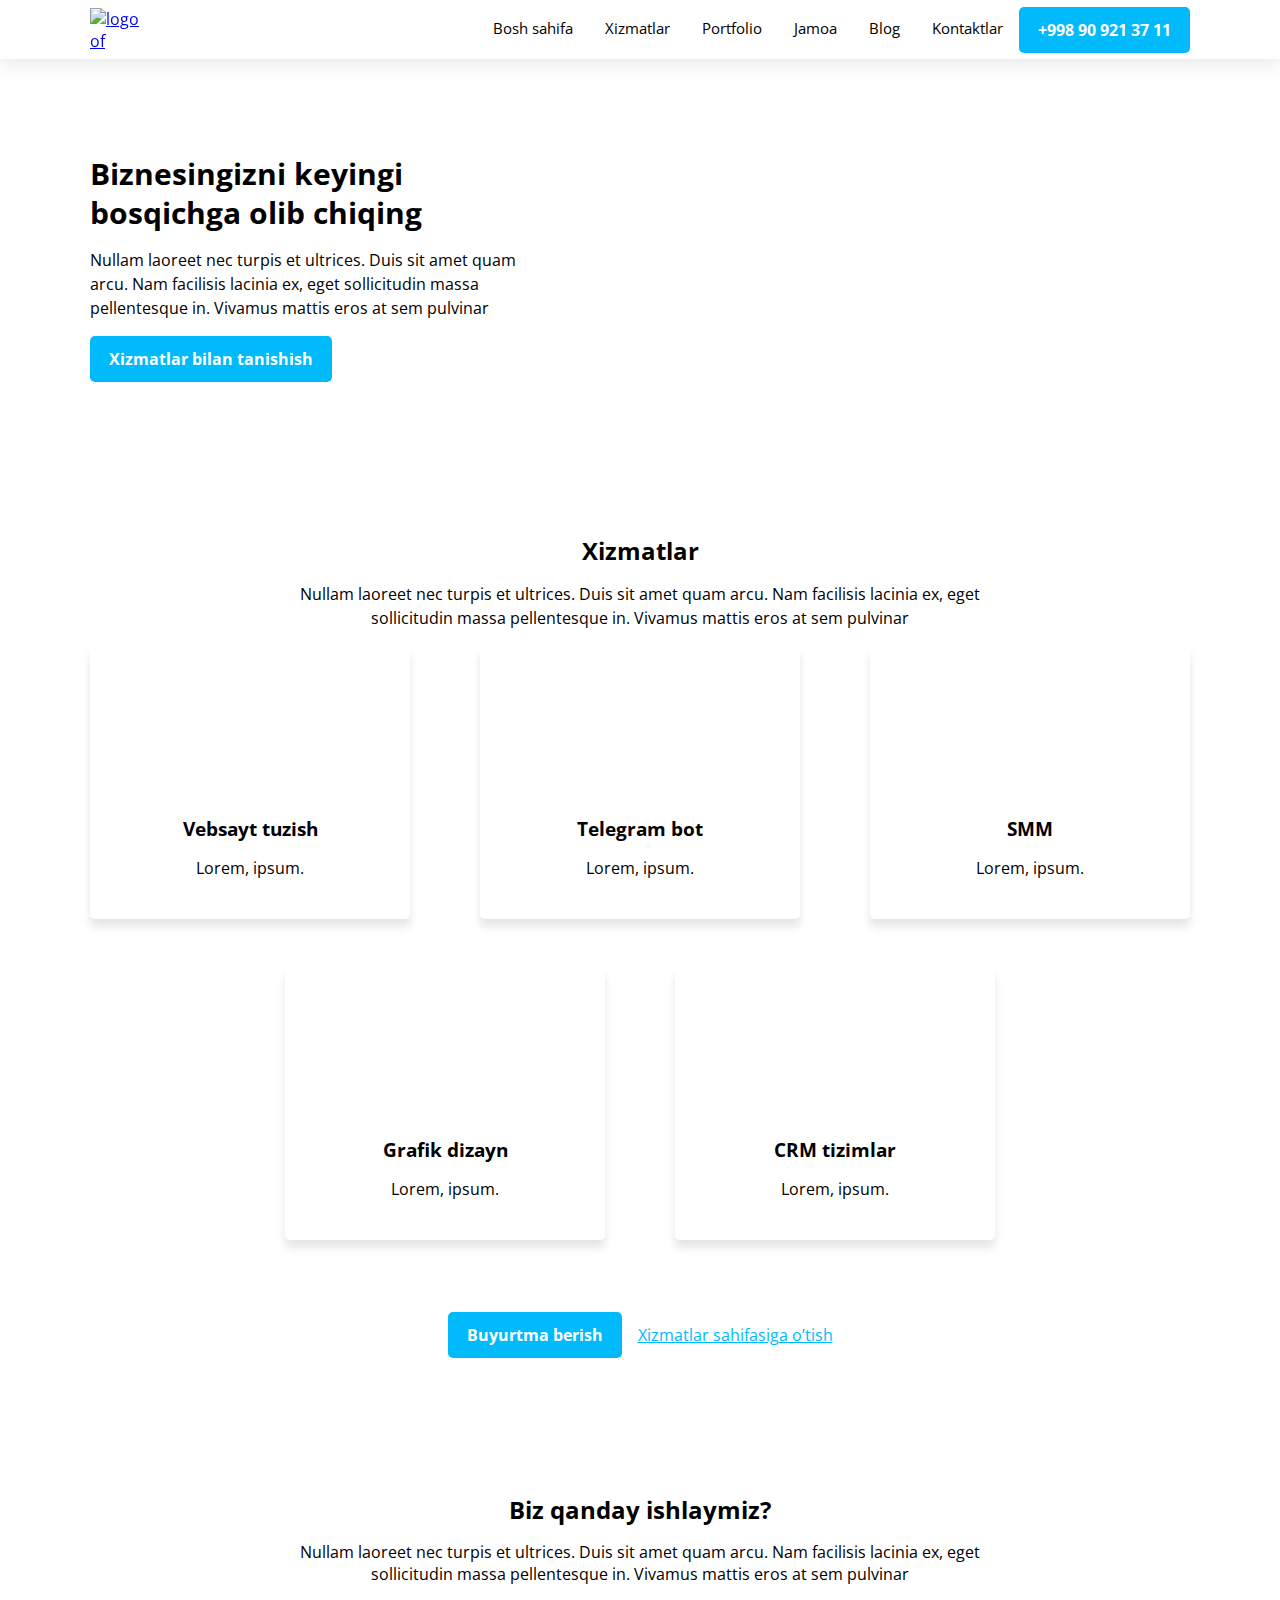
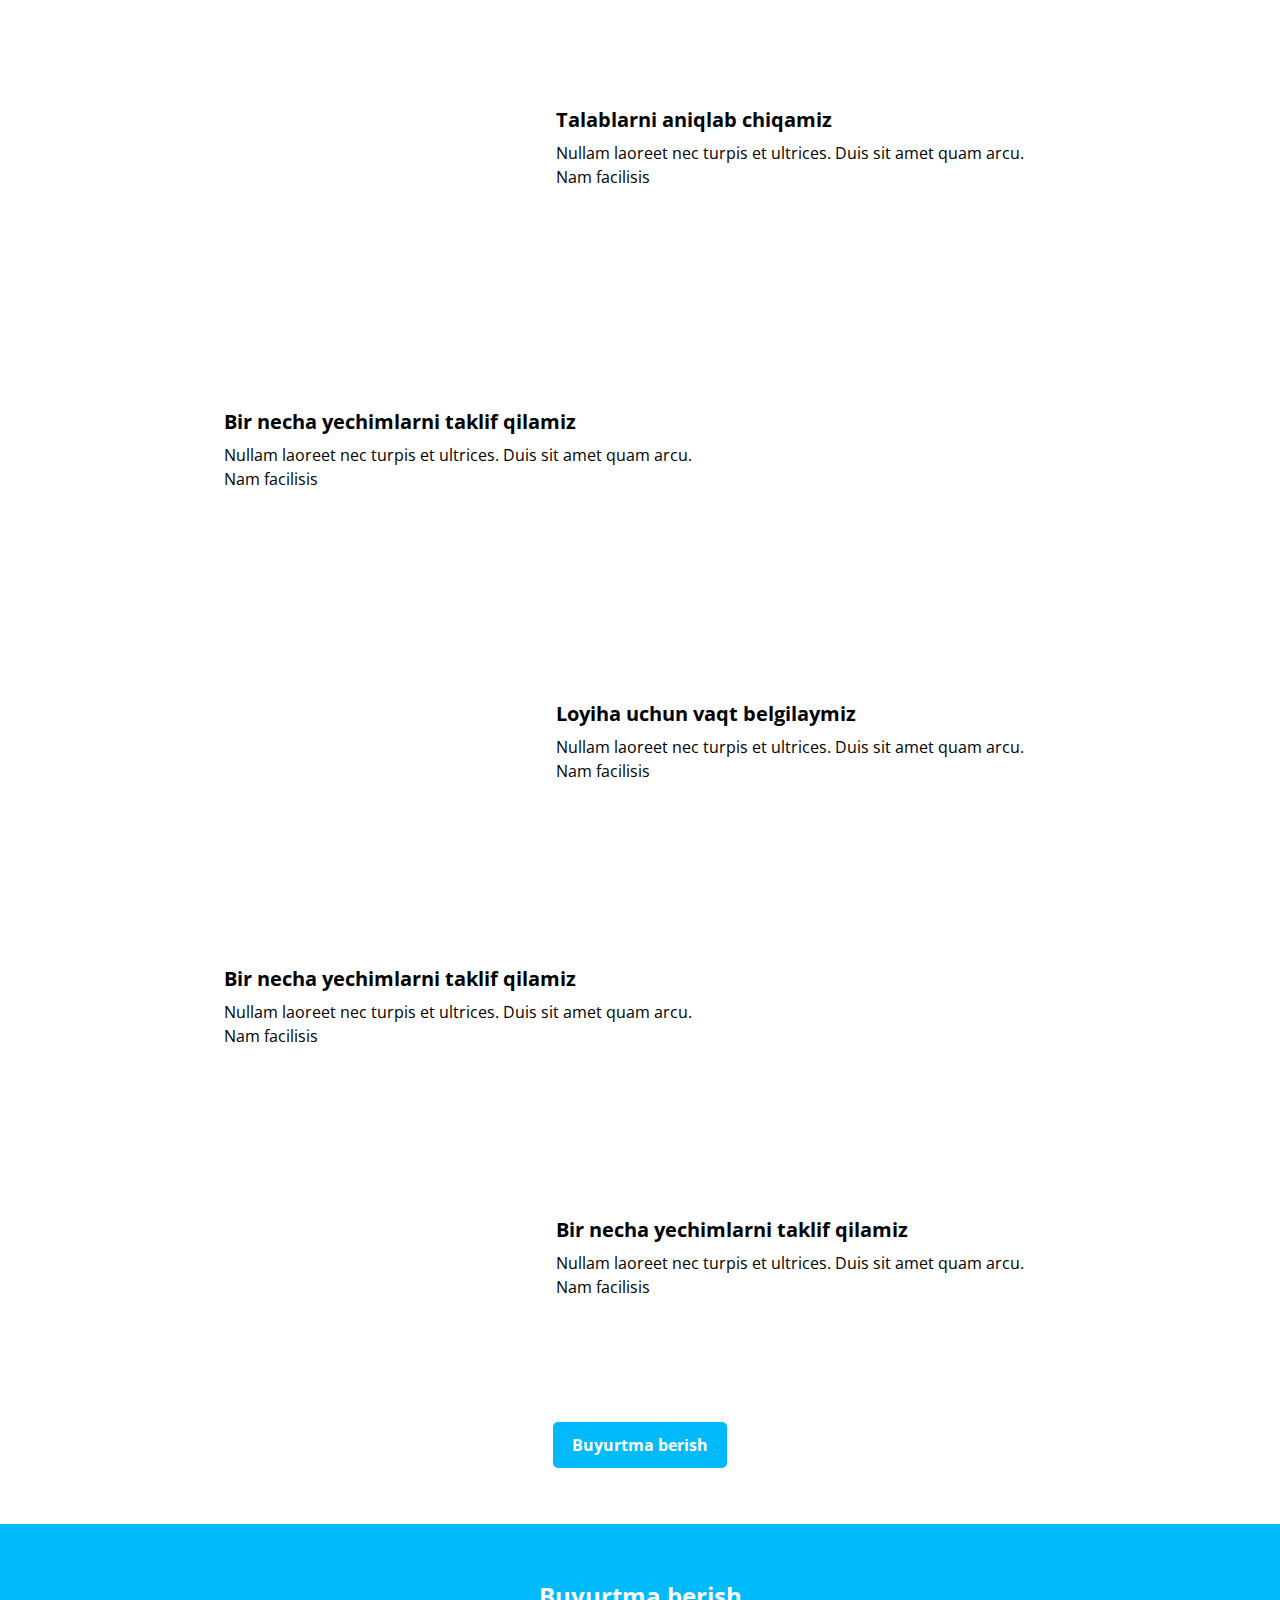
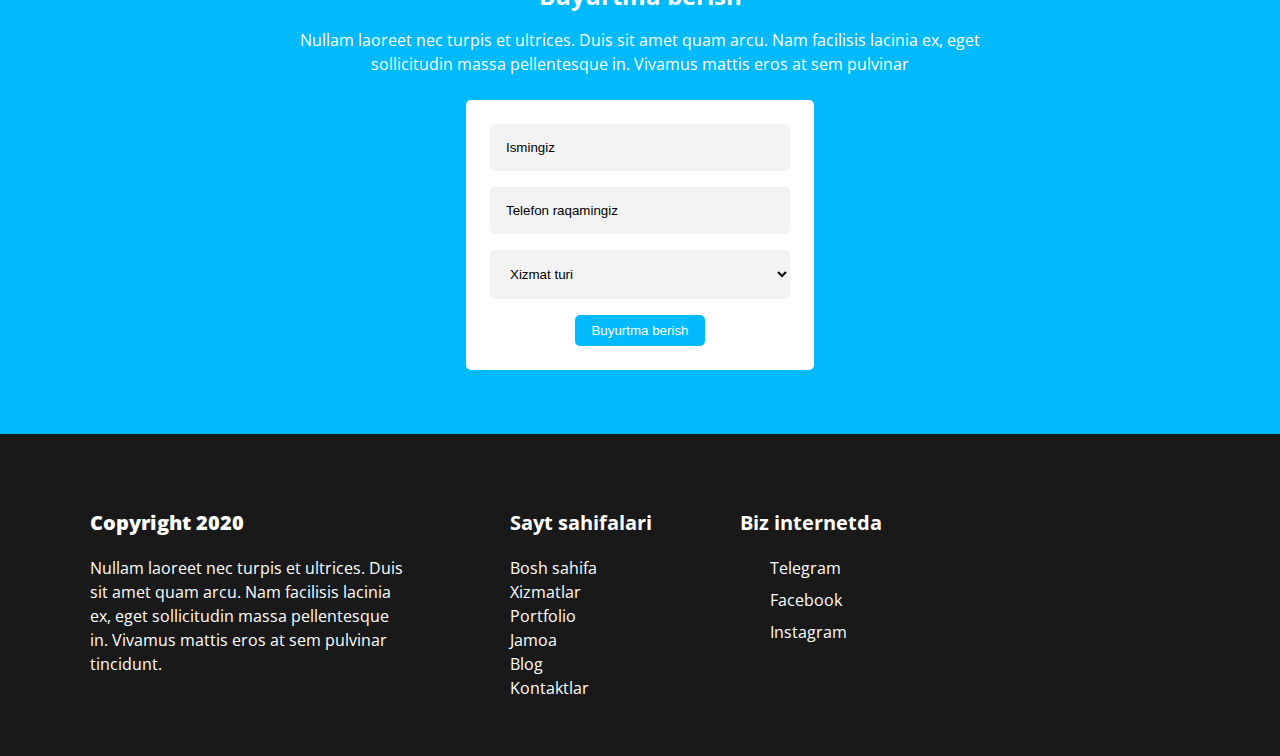
==== index.html @ 8b393f7b "footer done" ====
<!DOCTYPE html>
<html lang="uz">

<head>
  <meta charset="UTF-8">
  <meta http-equiv="X-UA-Compatible" content="IE=edge">
  <meta name="viewport" content="width=device-width, initial-scale=1.0">
  <title>Pixer</title>
  <link rel="preconnect" href="https://fonts.gstatic.com">
  <link href="https://fonts.googleapis.com/css2?family=Open+Sans:wght@400;700&display=swap" rel="stylesheet">
  <link rel="stylesheet" href="css/normalize.min.css">
  <link rel="stylesheet" href="css/styles.css">
</head>

<body>
  <!-- SITE-HEADER -->
  <header id="home-section" class="site-header">
    <div class="container site-header-container">
      <a class="logo" href="index.html">
        <img class="logo-img" src="img/pixer-logo.svg" alt="logo of" width="58" height="20">
      </a>

      <nav class="sitenav">
        <ul class="sitenav-list">
          <li class="sitenav-item">
            <a class="sitenav-link" href="index.html">Bosh sahifa</a>
          </li>

          <li class="sitenav-item">
            <a class="sitenav-link" href="services.html">Xizmatlar</a>
            <ul class="sitenav-dropdown-list">
              <li class="sitenav-dropdown-item">
                <a class="sitenav-dropdown-link" href="website.html">Vebsayt</a>
              </li>
              <li class="sitenav-dropdown-item">
                <a class="sitenav-dropdown-link" href="telegram-bot.html">Telegram bot</a>
              </li>
              <li class="sitenav-dropdown-item">
                <a class="sitenav-dropdown-link" href="smm.html">SMM
                </a>
              </li>
              <li class="sitenav-dropdown-item">
                <a class="sitenav-dropdown-link" href="graphic-design.html">Grafik dizayn</a>
              </li>
              <li class="sitenav-dropdown-item">
                <a class="sitenav-dropdown-link" href="crm-system.html">CRM tizim</a>
              </li>
            </ul>
          </li>

          <li class="sitenav-item">
            <a class="sitenav-link" href="portfolio.html">Portfolio</a>
          </li>

          <li class="sitenav-item">
            <a class="sitenav-link" href="team.html">Jamoa</a>
          </li>

          <li class="sitenav-item">
            <a class="sitenav-link" href="blog.html">Blog</a>
          </li>

          <li class="sitenav-item">
            <a class="sitenav-link" href="contacts.html">Kontaktlar</a>
          </li>

          <li class="sitenav-item">
            <a class="sitenav-link-tel primary-link" href="tel:+998909213711">+998 90 921 37 11</a>
          </li>




        </ul>
      </nav>

    </div>
  </header>
  <!-- SITE-CONTENT -->
  <main class="site-content">
    <div class="container">
      <!-- HERO -->
      <section class="hero">
        <div class="hero-desc">
          <h1 class="hero-heading">Biznesingizni keyingi bosqichga olib chiqing</h1>
          <p class="hero-info">Nullam laoreet nec turpis et ultrices. Duis sit amet quam arcu. Nam facilisis lacinia ex,
            eget sollicitudin massa pellentesque in. Vivamus mattis eros at sem pulvinar</p>
          <a class="hero-link primary-link" href="#services-section">Xizmatlar bilan tanishish</a>
        </div>
        <div class="hero-video">
          <iframe class="hero-video-iframe" src="https://www.youtube.com/embed/6_pru8U2RmM" title="YouTube video player"
          allow="accelerometer; autoplay; clipboard-write; encrypted-media; gyroscope; picture-in-picture"
            allowfullscreen></iframe>
        </div>
      </section>
      <!-- SERVICES -->
      <section class="services" id="services-section">
        <div class="services-desc">
          <h2 class="services-heading section-heading">Xizmatlar</h2>
          <p class="services-info section-info">Nullam laoreet nec turpis et ultrices. Duis sit amet quam arcu. Nam facilisis lacinia ex, eget sollicitudin massa pellentesque in. Vivamus mattis eros at sem pulvinar</p>
        </div>
        <!-- website -->
        <ul class="services-list">
          <li class="services-item ">
            <a class="services-link" href="website.html">
              <div class="services-item-desc website-item">
                <h3 class="services-item-heading">Vebsayt tuzish</h3>
                <p class="services-item-info">Lorem, ipsum.</p>
              </div>
            </a>
          </li>
          <!-- telegram bot -->
           <li class="services-item ">
             <a class="services-link" href="telegram-bot.html">
               <div class="services-item-desc telegram-bot-item">
                 <h3 class="services-item-heading">Telegram bot</h3>
                 <p class="services-item-info">Lorem, ipsum.</p>
               </div>
             </a>
           </li>
           <!-- smm -->
            <li class="services-item ">
              <a class="services-link" href="smm.html">
                <div class="services-item-desc smm-item">
                  <h3 class="services-item-heading">SMM</h3>
                  <p class="services-item-info">Lorem, ipsum.</p>
                </div>
              </a>
            </li>
            <!-- DESIGN -->
            <li class="services-item ">
              <a class="services-link" href="graphic-design.html">
                <div class="services-item-desc design-item">
                  <h3 class="services-item-heading">Grafik dizayn</h3>
                  <p class="services-item-info">Lorem, ipsum.</p>
                </div>
              </a>
            </li>
            <!-- CRM -->
             <li class="services-item">
               <a class="services-link" href="crm-system.html">
                 <div class="services-item-desc crm-item">
                   <h3 class="services-item-heading">CRM tizimlar</h3>
                   <p class="services-item-info">Lorem, ipsum.</p>
                 </div>
               </a>
             </li>


        </ul>
        <div class="services-link">
          <a class="services-order-link primary-link" href="#section-order">Buyurtma berish</a>
          <a class="go-to-services-link" href="services.html">Xizmatlar sahifasiga o’tish</a>
        </div>
      </section>
      <!-- HOW WE WORK -->
      <section class="advantages">
        <div class="advantages-desc">
          <h2 class="advantages-heading section-heading">Biz qanday ishlaymiz?</h2>
          <p class="advantages-info asection-info">Nullam laoreet nec turpis et ultrices. Duis sit amet quam arcu. Nam facilisis lacinia ex, eget sollicitudin massa pellentesque in. Vivamus mattis eros at sem pulvinar</p>
        </div>

        <ol class="advantages-list">
          <!-- LEARNING DEMAND -->
          <li class="advantages-item learn-demand-item advantages-general-item ">
            <div class="advantages-item-desc">
              <h3 class="advantages-item-heading sub-heading">Talablarni aniqlab chiqamiz</h3>
              <p class="advantages-item-info">Nullam laoreet nec turpis et ultrices. Duis sit amet quam arcu. Nam
              facilisis</p>
            </div>
          </li>

          <!-- OFFERING SOLUTION -->
          <li class="advantages-item offer-solution-item advantages-general-item ">
            <div class="advantages-item-desc">
              <h3 class="advantages-item-heading sub-heading">Bir necha yechimlarni taklif qilamiz</h3>
              <p class="advantages-item-info">Nullam laoreet nec turpis et ultrices. Duis sit amet quam arcu. Nam
              facilisis</p>
            </div>
          </li>

          <li class="advantages-item deadline-item advantages-general-item">
            <div class="advantages-item-desc">
              <h3 class="advantages-item-heading sub-heading">Loyiha uchun vaqt belgilaymiz</h3>
              <p class="advantages-item-info">Nullam laoreet nec turpis et ultrices. Duis sit amet quam arcu. Nam
                facilisis</p>
            </div>
          </li>

           <li class="advantages-item good-quality-item advantages-general-item">
             <div class="advantages-item-desc">
               <h3 class="advantages-item-heading sub-heading">Bir necha yechimlarni taklif qilamiz</h3>
               <p class="advantages-item-info">Nullam laoreet nec turpis et ultrices. Duis sit amet quam arcu. Nam
                 facilisis</p>
             </div>
           </li>

          <li class="advantages-item support-item advantages-general-item">
            <div class="advantages-item-desc">
              <h3 class="advantages-item-heading sub-heading">Bir necha yechimlarni taklif qilamiz</h3>
              <p class="advantages-item-info">Nullam laoreet nec turpis et ultrices. Duis sit amet quam arcu. Nam
                facilisis</p>
            </div>
          </li>

        </ol>

        <div class="advantages-link">
          <a class="order-now-link primary-link" href="#section-order">Buyurtma berish</a>
        </div>
      </section>

    </div>
      <!-- fotm -->
    <section id="section-order" class="section-form">
      <div class="container">
        <div class="form-desc">
          <h2 class="form-heading section-heading">Buyurtma berish</h2>
          <p class="section-info form-info">Nullam laoreet nec turpis et ultrices. Duis sit amet quam arcu. Nam
          facilisis lacinia ex, eget sollicitudin massa pellentesque in. Vivamus mattis eros at sem pulvinar</p>
        </div>
        <div class="form-box">
          <form class="user-form" action="https://echo.htmlacademy.ru" method="POST">
            <div class="input-group">
              <label class="input-label visually-hidden" for="input-name">Ismingiz</label>
              <input class="input-field" id="input-name" name="name" type="text" minlength="2" placeholder="Ismingiz"
                required>
            </div>
            <div class="input-group">
              <label class="input-label visually-hidden">Telefon raqamingiz</label>
              <input class="input-field" type="tel" name="Lastname" placeholder="Telefon raqamingiz"
                required>
            </div>
            <div class="input-group">
              <select class="input-select" name="service-type" id="conutry" required>
                <option value="" disabled selected>Xizmat turi</option>
                <option value="smm">SMM</option>
                <option value="bot">Telegram bot</option>
              </select>
            </div>
            <div class="submit-box">
              <button class="form-submit-button" type="submit">Buyurtma berish</button>
            </div>
          </form>
        </div>
      </div>
    </section>
  </main>
<footer class="site-footer">
  <h2 class="site-footer-heading visually-hidden">Website footer</h2>
  <div class="container footer-container">
    <div class="footer-desc">
      <p class="footer-desc-heading"><b>Copyright 2020</b></p>
      <p class="footer-desc-info">Nullam laoreet nec turpis et ultrices. Duis sit amet quam arcu. Nam facilisis lacinia
      ex, eget sollicitudin massa pellentesque in. Vivamus mattis eros at sem pulvinar tincidunt.</p>
    </div>

    <div class="footer-link-box">
      <h3 class="footer-likn-heading">Sayt sahifalari</h3>
      <ul class="footer-link-list">
        <li class="footer-link-item">
          <a class="footer-link-link footer-general-link" href="index.html">Bosh sahifa</a>
        </li>
        <li class="footer-link-item">
          <a class="footer-link-link footer-general-link" href="services.html">Xizmatlar</a>
        </li>
        <li class="footer-link-item">
          <a class="footer-link-link footer-general-link" href="portfolio.html">Portfolio</a>
        </li>
        <li class="footer-link-item">
          <a class="footer-link-link footer-general-link" href="team.html">Jamoa</a>
        </li>
        <li class="footer-link-item">
          <a class="footer-link-link footer-general-link" href="blog.html">Blog</a>
        </li>
        <li class="footer-link-item">
          <a class="footer-link-link footer-general-link" href="contacts.html">Kontaktlar</a>
        </li>
      </ul>
    </div>

    <div class="social-network">
      <h3 class="social-network-heading">Biz internetda</h3>
      <ul class="social-network-list">
        <li class="social-network-item">
          <a class="social-network-link sn-telegram footer-general-link" href="#" target="_blank">Telegram</a>
          </li>
        <li class="social-network-item">
          <a class="social-network-link sn-facebook footer-general-link" href="#" target="_blank">Facebook</a>
        </li>
        <li class="social-network-item">
          <a class="social-network-link sn-instagram footer-general-link" href="#" target="_blank">Instagram</a>
        </li>
      </ul>
    </div>

    </div>
</footer>
</body>

</html>
---- css/styles.css ----
:root {
  --main-font:"Open Sans", "Arial",sans-serif;
  --main-text-color: #000;
  --primary-color:#00BAFC;
  --main-border-radius: 5px;
  --main-box-shadow: 0px 8px 8px rgba(0, 0, 0, 0.1);
  --outline-box-shadow: 0px 8px 8px rgba(0, 186, 252,0.3);
  --primary-active-color : rgba(0, 186, 252,0.6);
  --main-bg-color:#fff;

}





/* GENERAL STYLE */

html {
  box-sizing: border-box;
  height: 100%;
  scroll-behavior: smooth;

}

*,
*::before,
*::after {
  box-sizing: inherit;
}

img {
  max-width: 100%;
  height: auto;
}

.visually-hidden {
  position: absolute;
  width: 1px;
  height: 1px;
  margin: -1px;
  border: 0;
  padding: 0;
  clip: rect(0 0 0 0);
  overflow: hidden;
}

.container {
  max-width: 1140px;
  margin-left: auto;
  margin-right: auto;
  padding-left: 20px;
  padding-right: 20px;
}

body {
  height: 100%;
  margin: 0;
  padding: 0;
  display: flex;
  flex-direction: column;
  font-size: 16px;
  font-family: var(--main-font);
  font-weight: 400;
  color: var(--main-text-color);
  background-color: var(--main-bg-color);
}


/* REPEATED STYLES */

.primary-link {
  display: inline-block;
  padding: 8px 16px;
  font-size: 16px;
  line-height: 24px;
  text-decoration: none;
  font-weight: 700;
  border: 3px solid var(--primary-color);
  border-radius: var(--main-border-radius);
  background-color: var(--primary-color);
  color: #fff;
  transition: background-color 0.3s ease, color 0.3s ease,
    color 0.3s ease;

}

.primary-link:hover {
  background-color: #fff;
  color: var(--primary-color);
}


.primary-link:active {

  background-color: var(--primary-active-color);
  border-color:transparent;
  color: #fff;

}

.section-heading {
  font-weight: bold;
  margin-top: 0;
  margin-bottom: 0;
  margin-bottom: 16px;
  line-height: 24px;
  font-size: 24px;
  line-height: 130%;
  color: var(--main-text-color);
}

.section-info {
  font-weight: normal;
  margin-top: 0;
  margin-bottom: 0;
  font-size: 16px;
  line-height: 24px;
  color: var(--main-text-color);
}

.sub-heading {
  margin-top: 0;
  margin-bottom: 0;
  font-weight: bold;
  font-size: 20px;
  line-height: 130%;

}

/* SITE-HEADER */
.site-header {
  position: fixed;
  width: 100%;
  background-color: #fff;
  box-shadow: 0px 4px 20px rgba(0, 0, 0, 0.1);
}

.site-header-container {
  display: flex;
  align-items: center;

}

.logo {
  margin-right: auto;
  transition: background-color 0.3s easem, opacity 0.3s ease;

}

.logo:hover{
  opacity: 0.8;
}

.logo:active{
  opacity: 0.6;
}

.logo-img {
  display: block;
}

.sitenav {
  background-color: #fff;
}

.sitenav-list {
  display: flex;
  align-items: center;
  list-style: none;
  padding: 0;
  margin: 0;

}

.sitenav-item {
  position: relative;
  display: block;
}


.sitenav-link {
  margin-bottom: 0;
  padding: 16px;
  display: block;
  font-size: 15px;
  line-height: 24px;
  color: var(--main-text-color);
  text-decoration: none;
  border-bottom:3px solid transparent;
  transition: border 0.3s ease, background-color 0.3s ease;


}
.sitenav-link:hover{
  border-color: #191919;
}
.sitenav-link:active{
  background-color: rgba(25, 25, 25, 0.7);
  border-color: transparent;
}

.sitenav-link-tel{
  display: inline-block;
  padding:8px 16px;
  font-size: 16px;
  font-weight: 700;
}

/* DROPDOWN */

.sitenav-dropdown-list {
  position: absolute;
  left: -15%;
  top: 100%;
  margin: 0;
  padding: 0;
  display: none;
  list-style: none;
  overflow: hidden;
  border-radius: var(--main-border-radius);
  box-shadow: 0px 4px 24px rgba(0, 0, 0, 0.1);
}

.sitenav-dropdown-item {}


.sitenav-dropdown-link {
  width: 100%;
  display: block;
  font-weight: normal;
  margin: 0;
  text-decoration: none;
  padding: 0;
  padding: 8px 16px ;
  font-size: 16px;
  line-height: 24px;
  white-space: nowrap;
  justify-content: center;
  color: var(--main-text-color);
  transition: background-color 0.3s ease, opacity 0.3s ease, color 0.3s ease;
}


.sitenav-item:hover .sitenav-dropdown-list {
  display: block;
  background-color: #fff;
}

.sitenav-item:hover .sitenav-dropdown-link:hover{
  background-color: var(--primary-color);
  color: #fff;
}

.sitenav-dropdown-link:active{
  opacity: 0.6;
}


/* SITE CONTENT */
.site-content {
  flex-grow: 1;
  background-color: var(--main-bg-color);
  margin-top: 56px;

}

/* HERO  */
.hero {
  display: flex;
  align-items: center;
  justify-content: space-between;
  padding-top: 80px;
  padding-bottom: 80px;

}


.hero-desc {
  width: 470px;
}

.hero-heading {
  margin: 0;
  margin-bottom: 16px;
  font-weight: bold;
  font-size: 30px;
  line-height: 130%;
}

.hero-info {
  margin: 0;
  margin-bottom: 16px;
  width: 465px;
  font-weight: normal;
  font-size: 16px;
  line-height: 24px;

}

.hero-video {
  width: 458px;
}

.hero-video-iframe{
  border:none;
  width: 458px;
  height: 258px;
}

/* SERVICES  */

.services {
  padding-top: 56px;
  padding-bottom: 56px;
}

.services-desc {
  width: 720px;
  margin-left: auto;
  margin-right: auto;
  margin-bottom: 16px;
  text-align: center;
}




.services-list{
  margin: 0;
  padding: 0;
  display: flex;
  margin-left: -70px;
  flex-wrap: wrap;
  justify-content: center;

}

.services-item {
  width: 320px;
  margin-left: 70px;
  margin-bottom: 48px;
  display: flex;
  flex-direction: column;
  justify-content: center;
  align-items: center;
  box-shadow: var(--main-box-shadow);
  border-radius: var(--main-border-radius);
  transition: box-shadow 0.3s ease;

}

.services-item:hover{
  box-shadow: 0px 12px 21px rgba(0, 0, 0, 0.1);
}

.services-item:active{
  box-shadow: 0px 4px 4px rgba(0, 0, 0, 0.2);
}

.services-item-desc::before {
  content: '';
  display: block;
  justify-content: center;
  align-items: center;
  width: 203px;
  height: 130px;
  background-position: center center;
  background-repeat: no-repeat;
  margin-bottom: 16px;


}
.services-item-desc{
  display: block;
  justify-content: center;
  align-items: center;
  text-align: center;

}

.website-item::before{
  background-image: url("../img/website-illustration.svg");
   background-repeat: no-repeat;
}

.telegram-bot-item{
   background-image: url("../img/bot-illustration.svg");
  background-repeat: no-repeat;
}

.smm-item{
  background-image: url("../img/smm-illustration.svg");
  background-repeat: no-repeat;
}

.design-item{
  background-image: url("../img/design-illustration.svg");
  background-repeat: no-repeat;

}
.crm-item{
  background-image: url("../img/crm-illustration.svg");
  width: 170px;
  background-repeat: no-repeat;
}


.services-link {
  display: block;
  display: flex;
  padding: 24px 58px;
  color: var(--main-text-color);
  align-items: center;
  justify-content: center;
  text-decoration: none;
}

.services-item-heading {
  margin: 0;
  padding: 0;
}

.services-item-info {
  text-align: center;
  display: flex;
  flex-direction: column;
  align-items: center;
  justify-content: center;
}

.go-to-services-link{
  color: var(--primary-color);
  margin-left: 16px;
  text-decoration: underline;
}

/* ADVANTAGES */
.advantages {
  padding-top: 56px ;
  padding-bottom: 56px;
}

.advantages-desc {
  width: 720px;
  margin-left: auto;
  margin-right: auto ;
  text-align: center;
}

.advantages-heading {
  margin: 0;
}
.advantages-info{
  margin-bottom: 24px;

}

.advantages-list {
  list-style: none;
  width: 832px;
  margin: 0;
  padding: 0;
  margin-left: auto;
  margin-right: auto;
}

.advantages-item {
  margin-bottom: 50px;
  display: flex;
  align-items: center;
  width: 100%;

}

.advantages-item:last-child{
  margin-bottom: 48px;
}

.advantages-item-desc{
  width: 500px;
}


.advantages-item-heading {
  margin-bottom: 8px;
}

.sub-heading {
  margin-bottom: 8px;
}

.advantages-item-info {
  margin-top: 0;
  margin-bottom: 0;
  width: 493px;
  font-weight: normal;
  font-size: 16px;
  line-height: 24px;
}

.advantages-general-item::before{
  display: block;
  content: '';
  background-repeat: no-repeat;
  background-size: contain;
}

.advantages-item{
  flex-grow: 1;
}

.advantages-general-item:nth-child(even) {
  flex-direction: row-reverse;
  flex-grow: 1;

}

 .learn-demand-item::before{

  background-image: url("../img/step-illlustration-man.svg");
  background-size: contain;
  height: 278px;
  width: 300px;
  margin-right: 32px;
 }

 .offer-solution-item::before{
   background-image: url("../img/step-illlustration-woman.svg");
   height: 225px;
   width: 300px;
   margin-left: 32px;
 }


.deadline-item::before{
  background-image: url("../img/step-illustration-boy.svg");
  background-size: contain;
  height: 259px;
  width: 300px;
  margin-right: 32px;
}

.good-quality-item::before{
   background-image: url("../img/step-illustration-best-quality.svg");
   height: 171px;
   width: 300px;
   margin-left: 32px;
}

.support-item::before{
  display: block;
  content: '';
  background-repeat: no-repeat;
  background-image: url("../img/step-illustration-screen-with-boy.svg");
  background-size: contain;
  margin-right: 32px;
  height: 232px;
  width: 300px;
}


.advantages-link {
  display: flex;
  align-items: center;
  flex-direction: column;
  justify-content: center;
}

.order-now-link {
  display: inline-block;
}

/* form */

.section-form{
  padding-top: 56px;
  padding-bottom: 64px;
  background-color: var(--primary-color);
}


.form-desc {
  width: 720px;
  margin-left: auto;
  margin-right: auto;
  margin-bottom: 24px;
  text-align: center;
}

.form-heading {
  color: white;
}

.form-info {
  color: white;
}

.form-box{
  display: flex;
  justify-content: center;
}


.user-form{
  width: 348px;
  padding: 24px;
  background-color: #fff;
  border-radius: var(--main-border-radius);
}

.input-group {
  width: 100%;
  display: block;
}



.input-field {
  width: 100%;
  margin-bottom: 16px;
  padding: 16px;
  background-color: #F3F3F3;
  border: none;
  border-radius: var(--main-border-radius);

}

::placeholder{
  color: var(--main-text-color);
}

.input-select {
  margin-bottom: 16px;
  padding: 16px;
  border: none;
  color: var(--main-text-color);
  background-color: #f3f3f3;
  border-radius: var(--main-border-radius);
  width: 100%;
}

.form-submit-button{
  padding: 8px 16px;
  background-color: var(--primary-color);
  border: none;
  color: white;
  border-radius: var(--main-border-radius);
}

.submit-box{
  display: flex;
  justify-content: center;
}



/* SITE-FOOTER */
.site-footer{
  padding-top: 56px;
  padding-bottom: 56px;
  background-color: #191919;
  color: white;
}

.footer-container{
  display: flex;
}
.footer-desc {
  width: 320px;
  margin-right: 100px;
}

.footer-desc-heading {
  font-weight: bold;
  font-size: 20px;
  line-height: 130%;
}

.footer-desc-info {
  font-weight: normal;
  font-size: 16px;
  line-height: 150%;
}


/* footer link */

.footer-link-box {
  width: 143px;
  margin-right: 87px;
}

.footer-likn-heading {
  font-weight: bold;
  font-size: 20px;
  line-height: 130%;
  color: #FFFFFF;
}

.footer-link-list {
  padding: 0;
  margin: 0;
  list-style: none;
}

.footer-general-link{
 margin-bottom: 8px;
 font-weight: normal;
 font-size: 16px;
 line-height: 24px;
 text-decoration: none;
 color: #fff;
 transition: color 0.3s ease;
}

.footer-general-link:last-child {
  margin-bottom: 0;
}

.footer-general-link:hover {
  color: var(--primary-color);
}

.footer-general-link:active {
  color: var(--primary-active-color)
}

/* social network */
.social-network-heading{
  font-weight: bold;
  font-size: 20px;
  line-height: 130%;
}

.social-network-list {
  padding: 0;
  margin: 0;
  list-style: none;
}

.social-network-item{
  margin-bottom: 8px;
}

.social-network-item:last-child{
  margin-bottom: 0;
}

.social-network-link {
  display: flex;
  align-items: center;
  font-weight: normal;
  font-size: 16px;
  line-height: 24px;
}


.social-network-link::before{
  display: block;
  content: '';
  background-repeat: no-repeat;
  background-size: contain;
  margin-right: 8px  ;
  /* align-self: center; */
  /* margin-bottom: 8px; */
  transition: opacity 0.3s ease;

}

.social-network-link:active {
  opacity: 0.6;
}

.sn-facebook::before{
  background-image: url("../img/icon-facebook.svg");
  width: 22px;
  height: 23px;
}
.sn-telegram::before{
  background-image: url("../img/icon-telegram.svg");
  height: 23px;
  width: 22px;
}
.sn-instagram::before{
  background-image: url("../img/icon-instagram.svg");
  width: 22px;
  height: 21px;
}
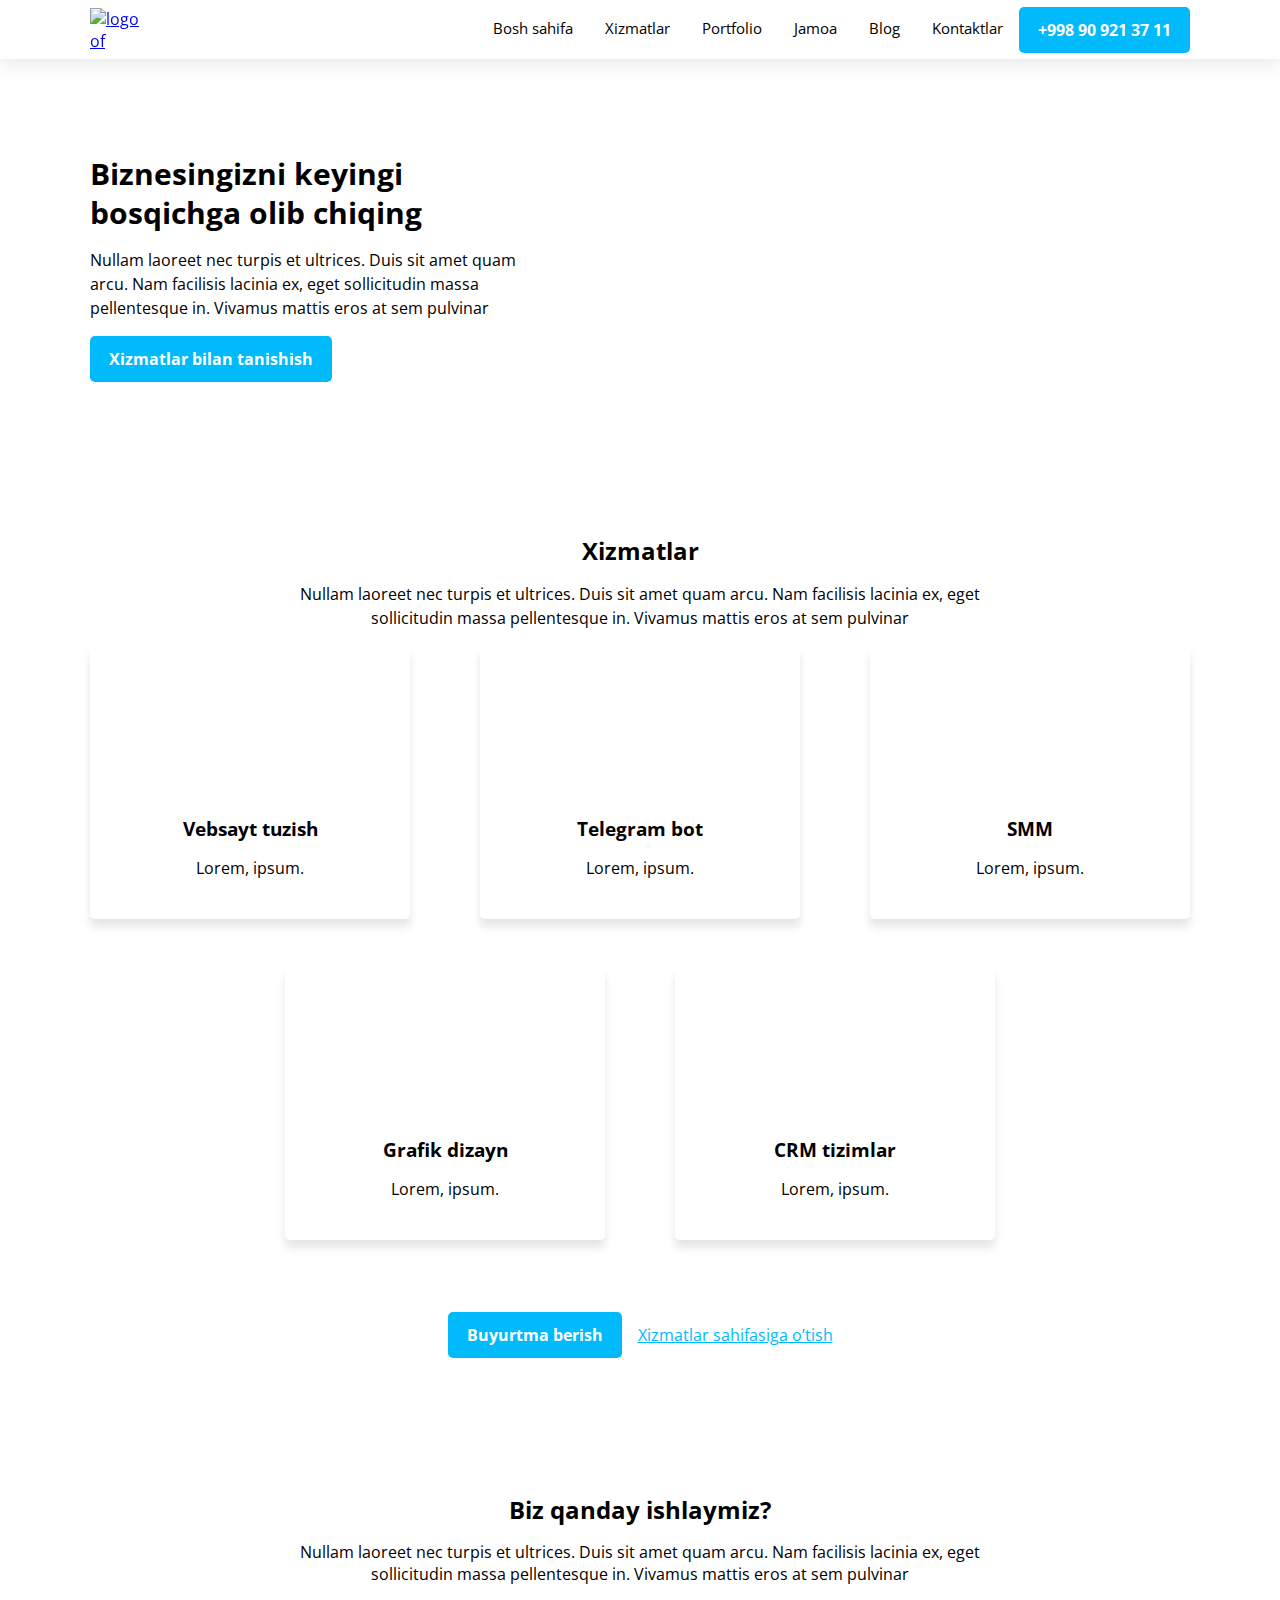
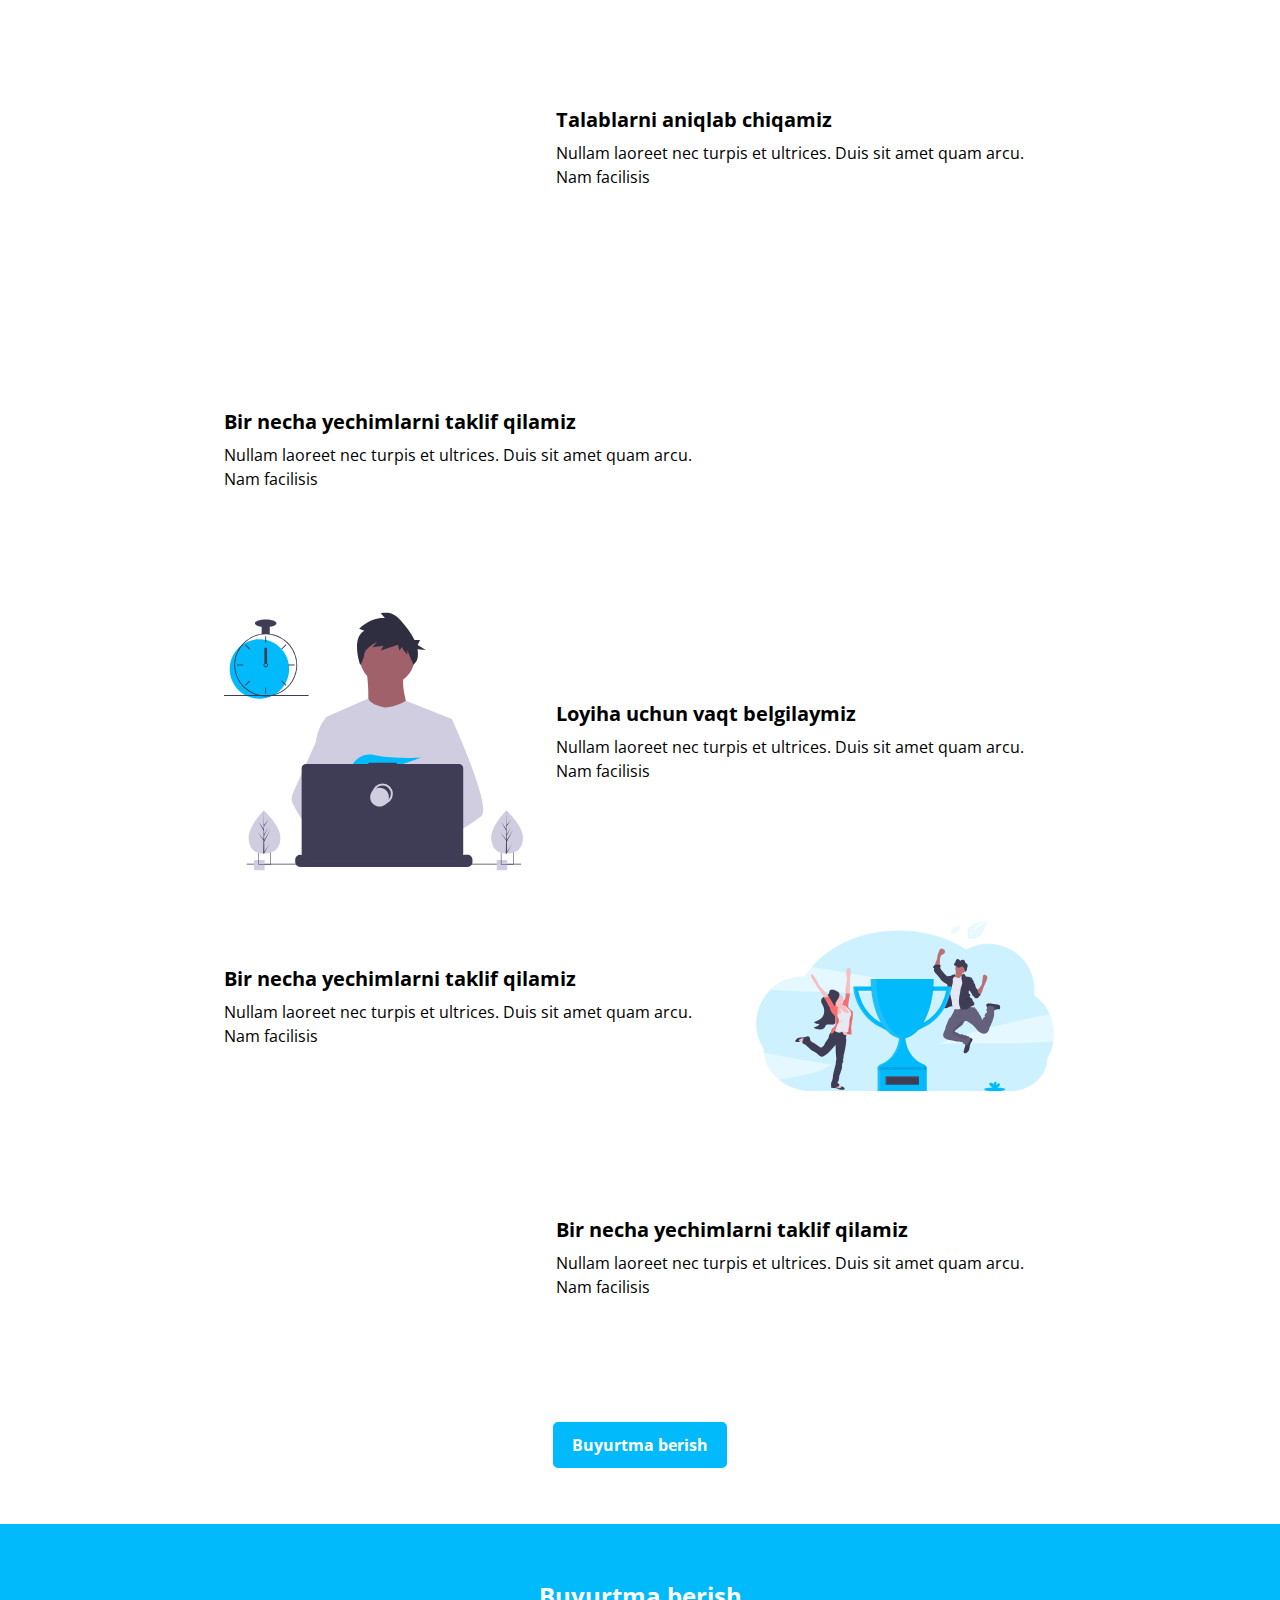
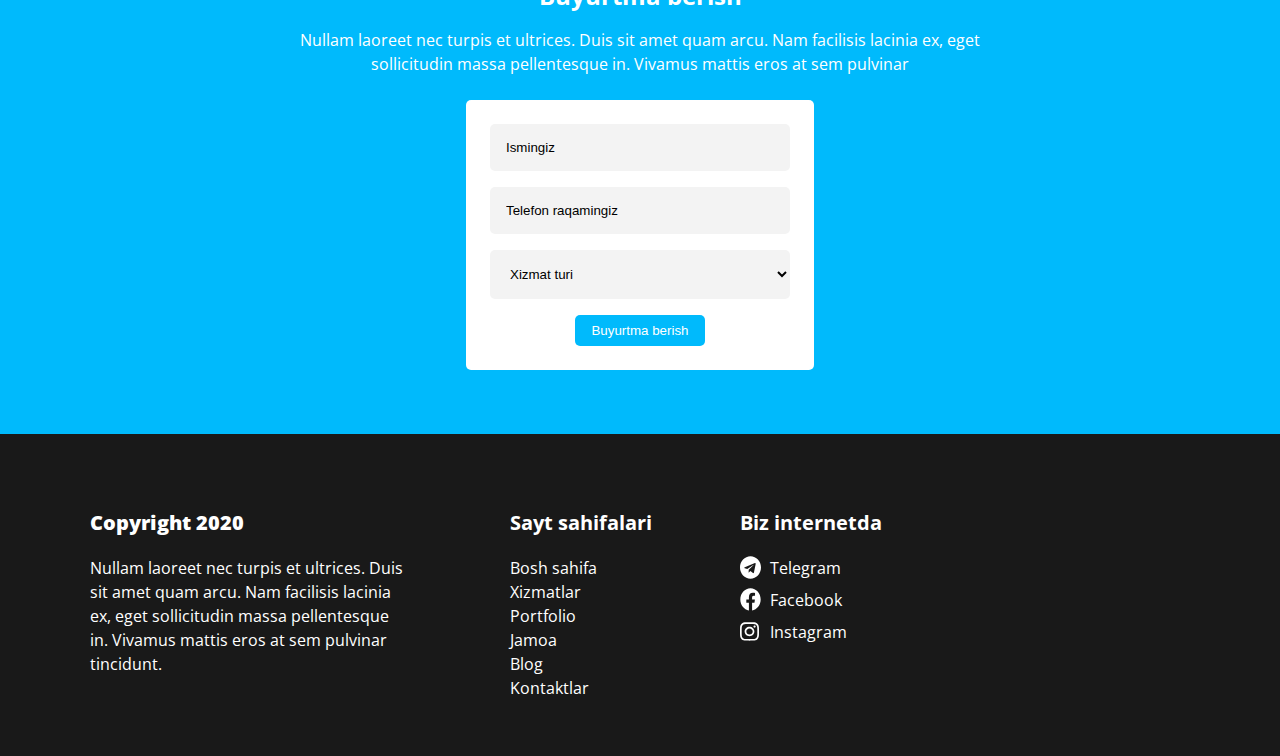
==== commit cacac659: "all section heading" ====
--- a/index.html
+++ b/index.html
@@ -19,7 +19,7 @@
       <a class="logo" href="index.html">
         <img class="logo-img" src="img/pixer-logo.svg" alt="logo of" width="58" height="20">
       </a>
-
+      <!-- SITENAV -->
       <nav class="sitenav">
         <ul class="sitenav-list">
           <li class="sitenav-item">
@@ -67,13 +67,8 @@
           <li class="sitenav-item">
             <a class="sitenav-link-tel primary-link" href="tel:+998909213711">+998 90 921 37 11</a>
           </li>
-
-
-
-
         </ul>
       </nav>
-
     </div>
   </header>
   <!-- SITE-CONTENT -->
@@ -89,7 +84,7 @@
         </div>
         <div class="hero-video">
           <iframe class="hero-video-iframe" src="https://www.youtube.com/embed/6_pru8U2RmM" title="YouTube video player"
-          allow="accelerometer; autoplay; clipboard-write; encrypted-media; gyroscope; picture-in-picture"
+            allow="accelerometer; autoplay; clipboard-write; encrypted-media; gyroscope; picture-in-picture"
             allowfullscreen></iframe>
         </div>
       </section>
@@ -97,7 +92,8 @@
       <section class="services" id="services-section">
         <div class="services-desc">
           <h2 class="services-heading section-heading">Xizmatlar</h2>
-          <p class="services-info section-info">Nullam laoreet nec turpis et ultrices. Duis sit amet quam arcu. Nam facilisis lacinia ex, eget sollicitudin massa pellentesque in. Vivamus mattis eros at sem pulvinar</p>
+          <p class="services-info section-info">Nullam laoreet nec turpis et ultrices. Duis sit amet quam arcu. Nam
+            facilisis lacinia ex, eget sollicitudin massa pellentesque in. Vivamus mattis eros at sem pulvinar</p>
         </div>
         <!-- website -->
         <ul class="services-list">
@@ -110,43 +106,41 @@
             </a>
           </li>
           <!-- telegram bot -->
-           <li class="services-item ">
-             <a class="services-link" href="telegram-bot.html">
-               <div class="services-item-desc telegram-bot-item">
-                 <h3 class="services-item-heading">Telegram bot</h3>
-                 <p class="services-item-info">Lorem, ipsum.</p>
-               </div>
-             </a>
-           </li>
-           <!-- smm -->
-            <li class="services-item ">
-              <a class="services-link" href="smm.html">
-                <div class="services-item-desc smm-item">
-                  <h3 class="services-item-heading">SMM</h3>
-                  <p class="services-item-info">Lorem, ipsum.</p>
-                </div>
-              </a>
-            </li>
-            <!-- DESIGN -->
-            <li class="services-item ">
-              <a class="services-link" href="graphic-design.html">
-                <div class="services-item-desc design-item">
-                  <h3 class="services-item-heading">Grafik dizayn</h3>
-                  <p class="services-item-info">Lorem, ipsum.</p>
-                </div>
-              </a>
-            </li>
-            <!-- CRM -->
-             <li class="services-item">
-               <a class="services-link" href="crm-system.html">
-                 <div class="services-item-desc crm-item">
-                   <h3 class="services-item-heading">CRM tizimlar</h3>
-                   <p class="services-item-info">Lorem, ipsum.</p>
-                 </div>
-               </a>
-             </li>
-
-
+          <li class="services-item ">
+            <a class="services-link" href="telegram-bot.html">
+              <div class="services-item-desc telegram-bot-item">
+                <h3 class="services-item-heading">Telegram bot</h3>
+                <p class="services-item-info">Lorem, ipsum.</p>
+              </div>
+            </a>
+          </li>
+          <!-- smm -->
+          <li class="services-item ">
+            <a class="services-link" href="smm.html">
+              <div class="services-item-desc smm-item">
+                <h3 class="services-item-heading">SMM</h3>
+                <p class="services-item-info">Lorem, ipsum.</p>
+              </div>
+            </a>
+          </li>
+          <!-- DESIGN -->
+          <li class="services-item ">
+            <a class="services-link" href="graphic-design.html">
+              <div class="services-item-desc design-item">
+                <h3 class="services-item-heading">Grafik dizayn</h3>
+                <p class="services-item-info">Lorem, ipsum.</p>
+              </div>
+            </a>
+          </li>
+          <!-- CRM -->
+          <li class="services-item">
+            <a class="services-link" href="crm-system.html">
+              <div class="services-item-desc crm-item">
+                <h3 class="services-item-heading">CRM tizimlar</h3>
+                <p class="services-item-info">Lorem, ipsum.</p>
+              </div>
+            </a>
+          </li>
         </ul>
         <div class="services-link">
           <a class="services-order-link primary-link" href="#section-order">Buyurtma berish</a>
@@ -157,7 +151,8 @@
       <section class="advantages">
         <div class="advantages-desc">
           <h2 class="advantages-heading section-heading">Biz qanday ishlaymiz?</h2>
-          <p class="advantages-info asection-info">Nullam laoreet nec turpis et ultrices. Duis sit amet quam arcu. Nam facilisis lacinia ex, eget sollicitudin massa pellentesque in. Vivamus mattis eros at sem pulvinar</p>
+          <p class="advantages-info asection-info">Nullam laoreet nec turpis et ultrices. Duis sit amet quam arcu. Nam
+            facilisis lacinia ex, eget sollicitudin massa pellentesque in. Vivamus mattis eros at sem pulvinar</p>
         </div>
 
         <ol class="advantages-list">
@@ -166,7 +161,7 @@
             <div class="advantages-item-desc">
               <h3 class="advantages-item-heading sub-heading">Talablarni aniqlab chiqamiz</h3>
               <p class="advantages-item-info">Nullam laoreet nec turpis et ultrices. Duis sit amet quam arcu. Nam
-              facilisis</p>
+                facilisis</p>
             </div>
           </li>
 
@@ -175,7 +170,7 @@
             <div class="advantages-item-desc">
               <h3 class="advantages-item-heading sub-heading">Bir necha yechimlarni taklif qilamiz</h3>
               <p class="advantages-item-info">Nullam laoreet nec turpis et ultrices. Duis sit amet quam arcu. Nam
-              facilisis</p>
+                facilisis</p>
             </div>
           </li>
 
@@ -187,13 +182,13 @@
             </div>
           </li>
 
-           <li class="advantages-item good-quality-item advantages-general-item">
-             <div class="advantages-item-desc">
-               <h3 class="advantages-item-heading sub-heading">Bir necha yechimlarni taklif qilamiz</h3>
-               <p class="advantages-item-info">Nullam laoreet nec turpis et ultrices. Duis sit amet quam arcu. Nam
-                 facilisis</p>
-             </div>
-           </li>
+          <li class="advantages-item good-quality-item advantages-general-item">
+            <div class="advantages-item-desc">
+              <h3 class="advantages-item-heading sub-heading">Bir necha yechimlarni taklif qilamiz</h3>
+              <p class="advantages-item-info">Nullam laoreet nec turpis et ultrices. Duis sit amet quam arcu. Nam
+                facilisis</p>
+            </div>
+          </li>
 
           <li class="advantages-item support-item advantages-general-item">
             <div class="advantages-item-desc">
@@ -211,13 +206,13 @@
       </section>
 
     </div>
-      <!-- fotm -->
+    <!-- fotm -->
     <section id="section-order" class="section-form">
       <div class="container">
         <div class="form-desc">
           <h2 class="form-heading section-heading">Buyurtma berish</h2>
           <p class="section-info form-info">Nullam laoreet nec turpis et ultrices. Duis sit amet quam arcu. Nam
-          facilisis lacinia ex, eget sollicitudin massa pellentesque in. Vivamus mattis eros at sem pulvinar</p>
+            facilisis lacinia ex, eget sollicitudin massa pellentesque in. Vivamus mattis eros at sem pulvinar</p>
         </div>
         <div class="form-box">
           <form class="user-form" action="https://echo.htmlacademy.ru" method="POST">
@@ -228,8 +223,7 @@
             </div>
             <div class="input-group">
               <label class="input-label visually-hidden">Telefon raqamingiz</label>
-              <input class="input-field" type="tel" name="Lastname" placeholder="Telefon raqamingiz"
-                required>
+              <input class="input-field" type="tel" name="Lastname" placeholder="Telefon raqamingiz" required>
             </div>
             <div class="input-group">
               <select class="input-select" name="service-type" id="conutry" required>
@@ -246,56 +240,62 @@
       </div>
     </section>
   </main>
-<footer class="site-footer">
-  <h2 class="site-footer-heading visually-hidden">Website footer</h2>
-  <div class="container footer-container">
-    <div class="footer-desc">
-      <p class="footer-desc-heading"><b>Copyright 2020</b></p>
-      <p class="footer-desc-info">Nullam laoreet nec turpis et ultrices. Duis sit amet quam arcu. Nam facilisis lacinia
-      ex, eget sollicitudin massa pellentesque in. Vivamus mattis eros at sem pulvinar tincidunt.</p>
+
+  <!-- FOOTER -->
+  <footer class="site-footer">
+    <h2 class="site-footer-heading visually-hidden">Website footer</h2>
+    <div class="container footer-container">
+      <div class="footer-desc">
+        <p class="footer-desc-heading"><b>Copyright 2020</b></p>
+        <p class="footer-desc-info">Nullam laoreet nec turpis et ultrices. Duis sit amet quam arcu. Nam facilisis
+          lacinia
+          ex, eget sollicitudin massa pellentesque in. Vivamus mattis eros at sem pulvinar tincidunt.</p>
+      </div>
+
+      <div class="footer-link-box">
+        <h3 class="footer-likn-heading">Sayt sahifalari</h3>
+        <ul class="footer-link-list">
+          <li class="footer-link-item">
+            <a class="footer-link-link footer-general-link" href="index.html">Bosh sahifa</a>
+          </li>
+          <li class="footer-link-item">
+            <a class="footer-link-link footer-general-link" href="services.html">Xizmatlar</a>
+          </li>
+          <li class="footer-link-item">
+            <a class="footer-link-link footer-general-link" href="portfolio.html">Portfolio</a>
+          </li>
+          <li class="footer-link-item">
+            <a class="footer-link-link footer-general-link" href="team.html">Jamoa</a>
+          </li>
+          <li class="footer-link-item">
+            <a class="footer-link-link footer-general-link" href="blog.html">Blog</a>
+          </li>
+          <li class="footer-link-item">
+            <a class="footer-link-link footer-general-link" href="contacts.html">Kontaktlar</a>
+          </li>
+        </ul>
+      </div>
+
+      <div class="social-network">
+        <h3 class="social-network-heading">Biz internetda</h3>
+        <ul class="social-network-list">
+          <li class="social-network-item">
+            <a class="social-network-link sn-telegram footer-general-link" href="https://t.me/itwithbey"
+              target="_blank">Telegram</a>
+          </li>
+          <li class="social-network-item">
+            <a class="social-network-link sn-facebook footer-general-link"
+              href="https://www.facebook.com/asadbek.mahmudov.77/" target="_blank">Facebook</a>
+          </li>
+          <li class="social-network-item">
+            <a class="social-network-link sn-instagram footer-general-link" href="https://www.instagram.com/asadbek_w/"
+              target="_blank">Instagram</a>
+          </li>
+        </ul>
+      </div>
+
     </div>
-
-    <div class="footer-link-box">
-      <h3 class="footer-likn-heading">Sayt sahifalari</h3>
-      <ul class="footer-link-list">
-        <li class="footer-link-item">
-          <a class="footer-link-link footer-general-link" href="index.html">Bosh sahifa</a>
-        </li>
-        <li class="footer-link-item">
-          <a class="footer-link-link footer-general-link" href="services.html">Xizmatlar</a>
-        </li>
-        <li class="footer-link-item">
-          <a class="footer-link-link footer-general-link" href="portfolio.html">Portfolio</a>
-        </li>
-        <li class="footer-link-item">
-          <a class="footer-link-link footer-general-link" href="team.html">Jamoa</a>
-        </li>
-        <li class="footer-link-item">
-          <a class="footer-link-link footer-general-link" href="blog.html">Blog</a>
-        </li>
-        <li class="footer-link-item">
-          <a class="footer-link-link footer-general-link" href="contacts.html">Kontaktlar</a>
-        </li>
-      </ul>
-    </div>
-
-    <div class="social-network">
-      <h3 class="social-network-heading">Biz internetda</h3>
-      <ul class="social-network-list">
-        <li class="social-network-item">
-          <a class="social-network-link sn-telegram footer-general-link" href="#" target="_blank">Telegram</a>
-          </li>
-        <li class="social-network-item">
-          <a class="social-network-link sn-facebook footer-general-link" href="#" target="_blank">Facebook</a>
-        </li>
-        <li class="social-network-item">
-          <a class="social-network-link sn-instagram footer-general-link" href="#" target="_blank">Instagram</a>
-        </li>
-      </ul>
-    </div>
-
-    </div>
-</footer>
+  </footer>
 </body>
 
 </html>
--- a/css/styles.css
+++ b/css/styles.css
@@ -10,10 +10,6 @@
 
 }
 
-
-
-
-
 /* GENERAL STYLE */
 
 html {
@@ -65,7 +61,6 @@
   color: var(--main-text-color);
   background-color: var(--main-bg-color);
 }
-
 
 /* REPEATED STYLES */
 
@@ -81,7 +76,7 @@
   background-color: var(--primary-color);
   color: #fff;
   transition: background-color 0.3s ease, color 0.3s ease,
-    color 0.3s ease;
+  color 0.3s ease;
 
 }
 
@@ -89,7 +84,6 @@
   background-color: #fff;
   color: var(--primary-color);
 }
-
 
 .primary-link:active {
 
@@ -142,6 +136,7 @@
 
 }
 
+/* LOGO */
 .logo {
   margin-right: auto;
   transition: background-color 0.3s easem, opacity 0.3s ease;
@@ -177,7 +172,6 @@
   position: relative;
   display: block;
 }
-
 
 .sitenav-link {
   margin-bottom: 0;
@@ -189,8 +183,6 @@
   text-decoration: none;
   border-bottom:3px solid transparent;
   transition: border 0.3s ease, background-color 0.3s ease;
-
-
 }
 .sitenav-link:hover{
   border-color: #191919;
@@ -198,6 +190,7 @@
 .sitenav-link:active{
   background-color: rgba(25, 25, 25, 0.7);
   border-color: transparent;
+  color: #fff;
 }
 
 .sitenav-link-tel{
@@ -222,9 +215,6 @@
   box-shadow: 0px 4px 24px rgba(0, 0, 0, 0.1);
 }
 
-.sitenav-dropdown-item {}
-
-
 .sitenav-dropdown-link {
   width: 100%;
   display: block;
@@ -240,7 +230,6 @@
   color: var(--main-text-color);
   transition: background-color 0.3s ease, opacity 0.3s ease, color 0.3s ease;
 }
-
 
 .sitenav-item:hover .sitenav-dropdown-list {
   display: block;
@@ -275,7 +264,6 @@
 
 }
 
-
 .hero-desc {
   width: 470px;
 }
@@ -306,6 +294,7 @@
   border:none;
   width: 458px;
   height: 258px;
+  border-radius: var(--main-border-radius);
 }
 
 /* SERVICES  */
@@ -323,9 +312,6 @@
   text-align: center;
 }
 
-
-
-
 .services-list{
   margin: 0;
   padding: 0;
@@ -379,13 +365,16 @@
 
 }
 
+.services-item-desc::before{
+
+}
+
 .website-item::before{
   background-image: url("../img/website-illustration.svg");
-   background-repeat: no-repeat;
 }
 
 .telegram-bot-item{
-   background-image: url("../img/bot-illustration.svg");
+  background-image: url("../img/bot-illustration.svg");
   background-repeat: no-repeat;
 }
 
@@ -404,7 +393,6 @@
   width: 170px;
   background-repeat: no-repeat;
 }
-
 
 .services-link {
   display: block;
@@ -516,21 +504,21 @@
 
 }
 
- .learn-demand-item::before{
+.learn-demand-item::before{
 
   background-image: url("../img/step-illlustration-man.svg");
   background-size: contain;
   height: 278px;
   width: 300px;
   margin-right: 32px;
- }
-
- .offer-solution-item::before{
-   background-image: url("../img/step-illlustration-woman.svg");
-   height: 225px;
-   width: 300px;
-   margin-left: 32px;
- }
+}
+
+.offer-solution-item::before{
+  background-image: url("../img/step-illlustration-woman.svg");
+  height: 225px;
+  width: 300px;
+  margin-left: 32px;
+}
 
 
 .deadline-item::before{
@@ -542,10 +530,10 @@
 }
 
 .good-quality-item::before{
-   background-image: url("../img/step-illustration-best-quality.svg");
-   height: 171px;
-   width: 300px;
-   margin-left: 32px;
+  background-image: url("../img/step-illustration-best-quality.svg");
+  height: 171px;
+  width: 300px;
+  margin-left: 32px;
 }
 
 .support-item::before{
@@ -705,13 +693,13 @@
 }
 
 .footer-general-link{
- margin-bottom: 8px;
- font-weight: normal;
- font-size: 16px;
- line-height: 24px;
- text-decoration: none;
- color: #fff;
- transition: color 0.3s ease;
+  margin-bottom: 8px;
+  font-weight: normal;
+  font-size: 16px;
+  line-height: 24px;
+  text-decoration: none;
+  color: #fff;
+  transition: color 0.3s ease;
 }
 
 .footer-general-link:last-child {
@@ -762,8 +750,6 @@
   background-repeat: no-repeat;
   background-size: contain;
   margin-right: 8px  ;
-  /* align-self: center; */
-  /* margin-bottom: 8px; */
   transition: opacity 0.3s ease;
 
 }
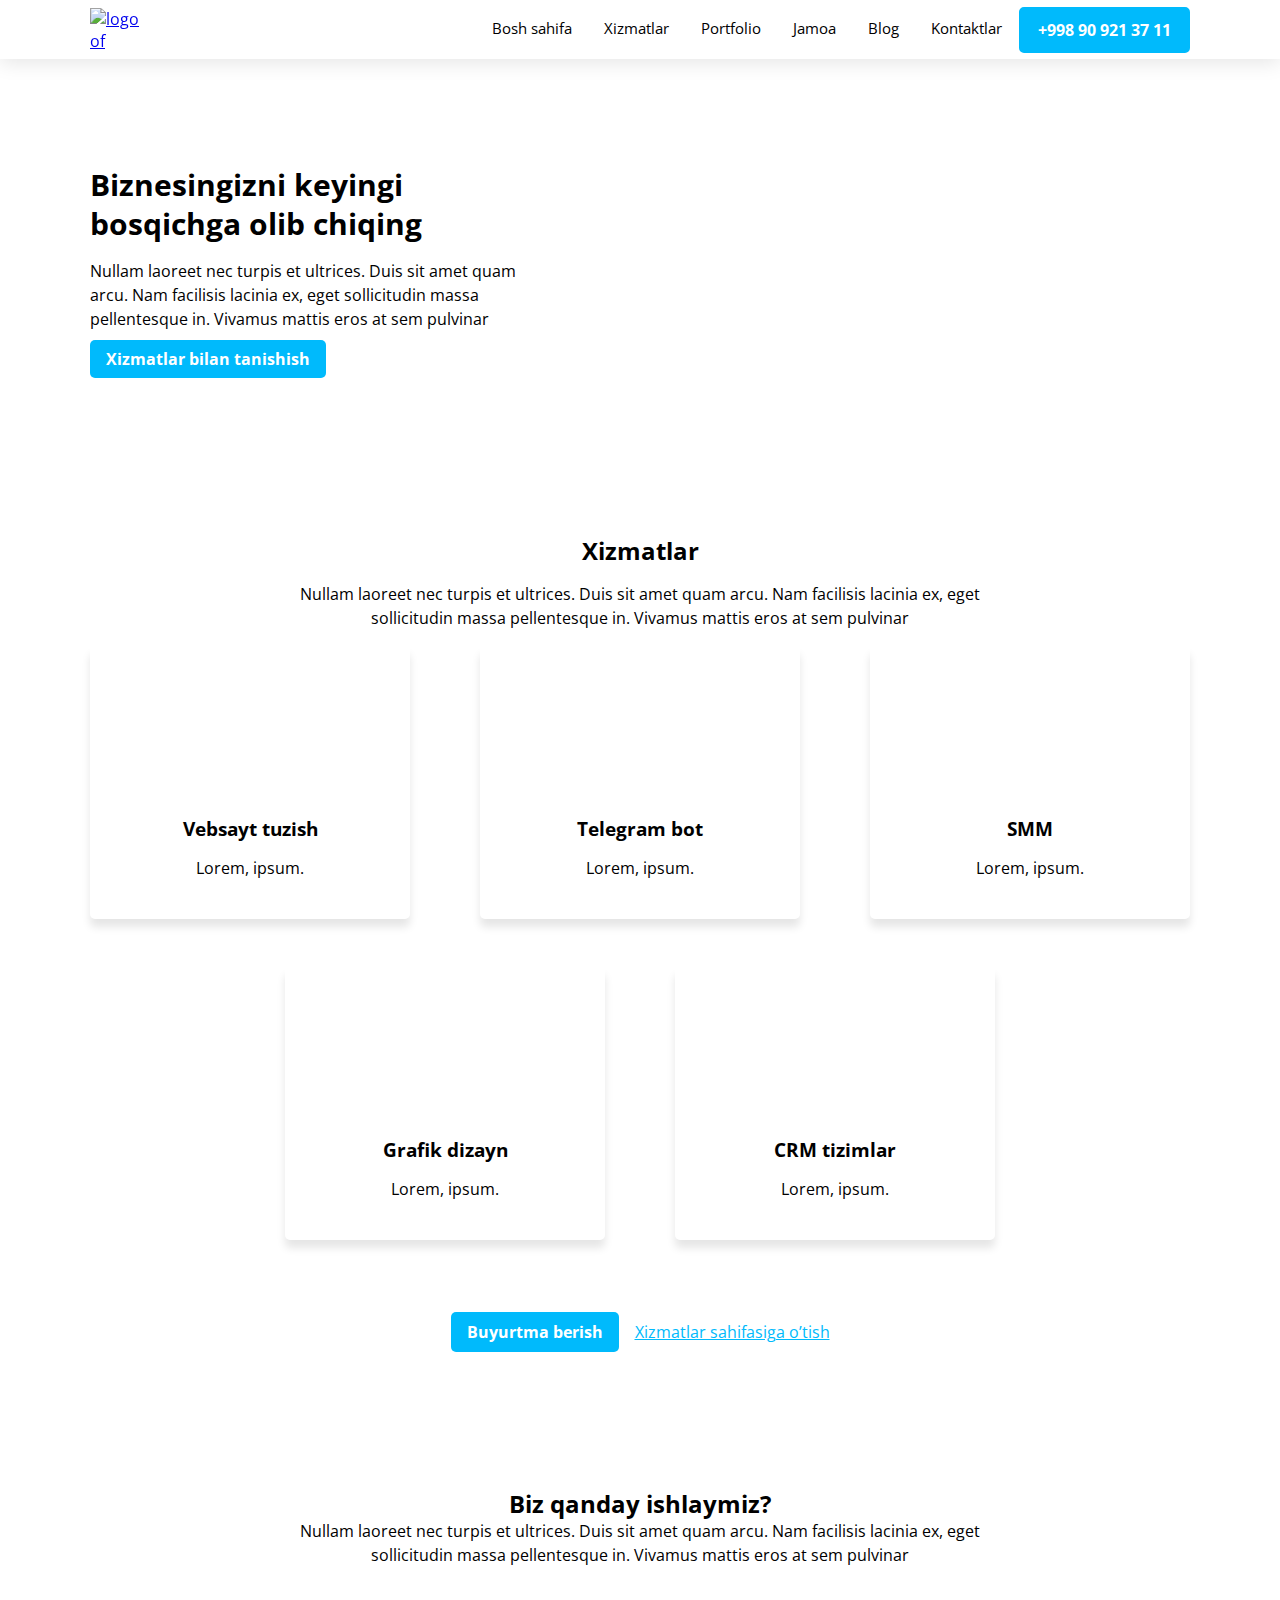
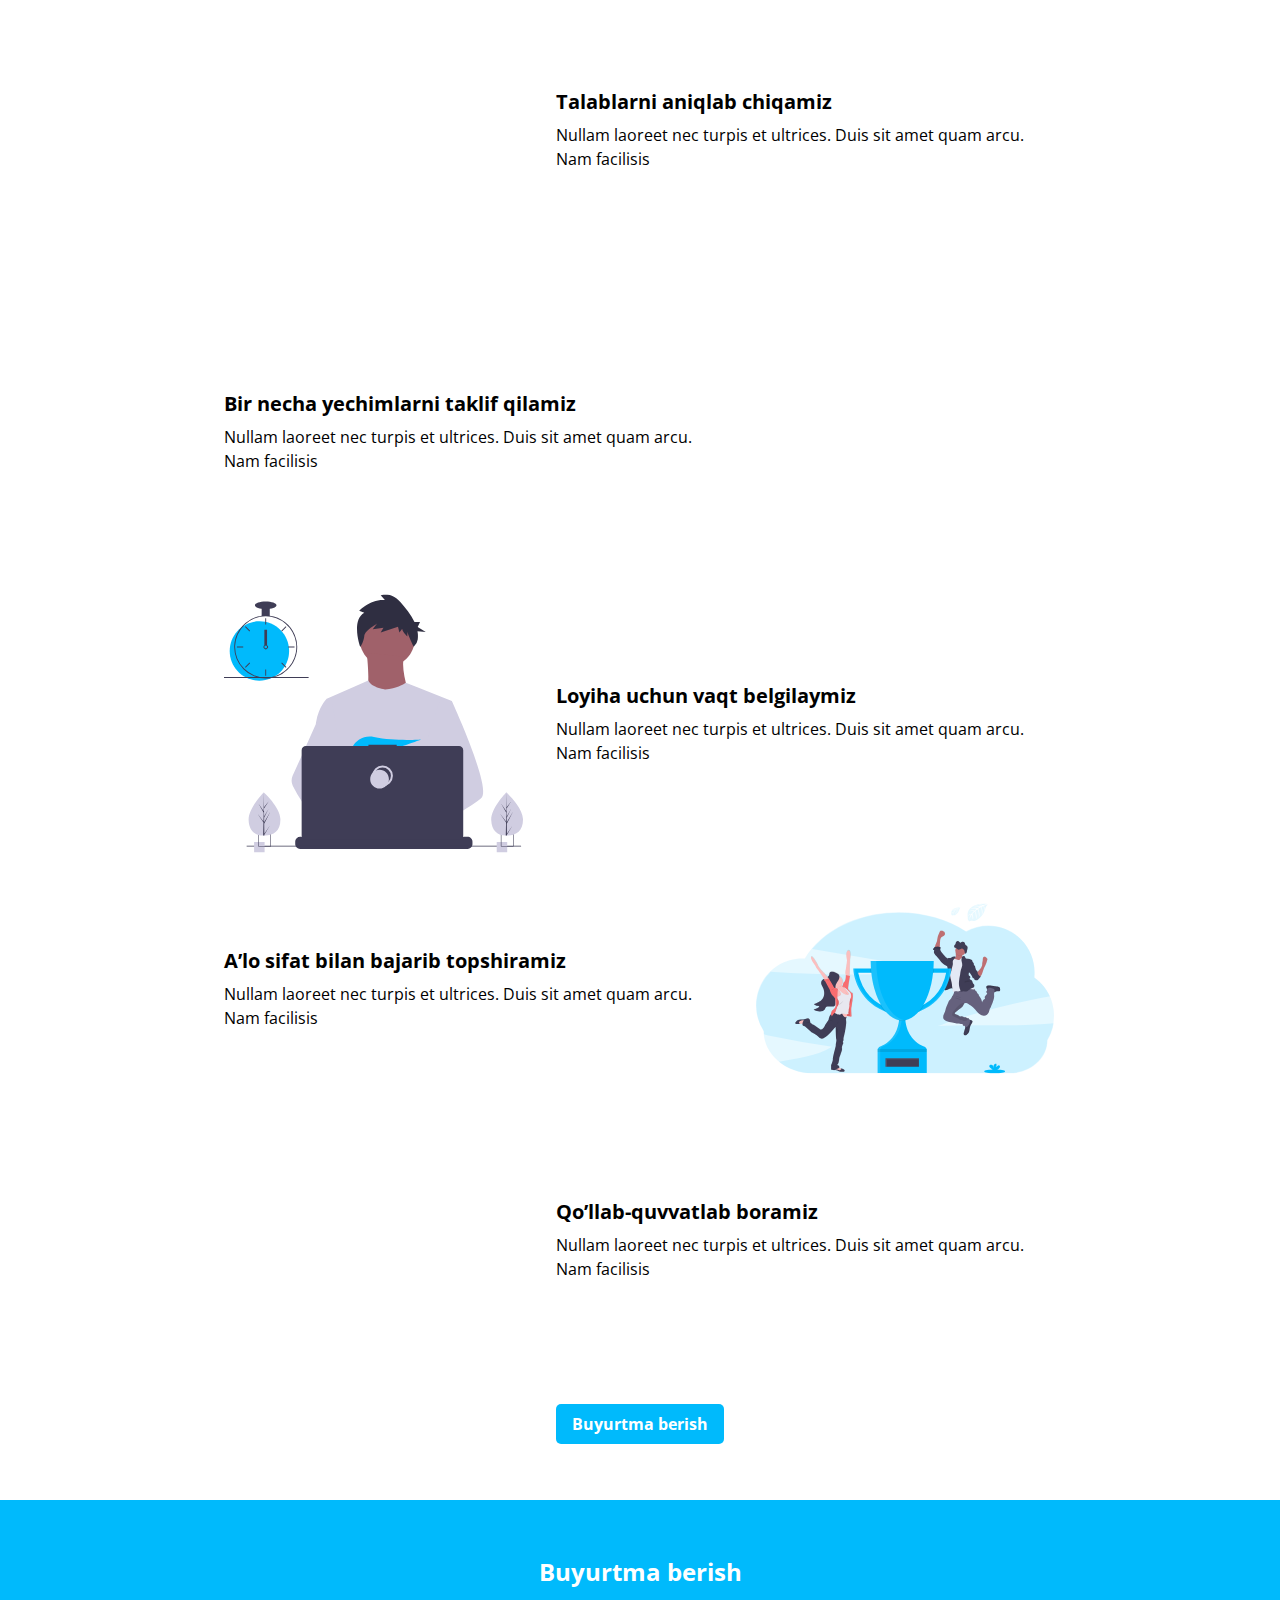
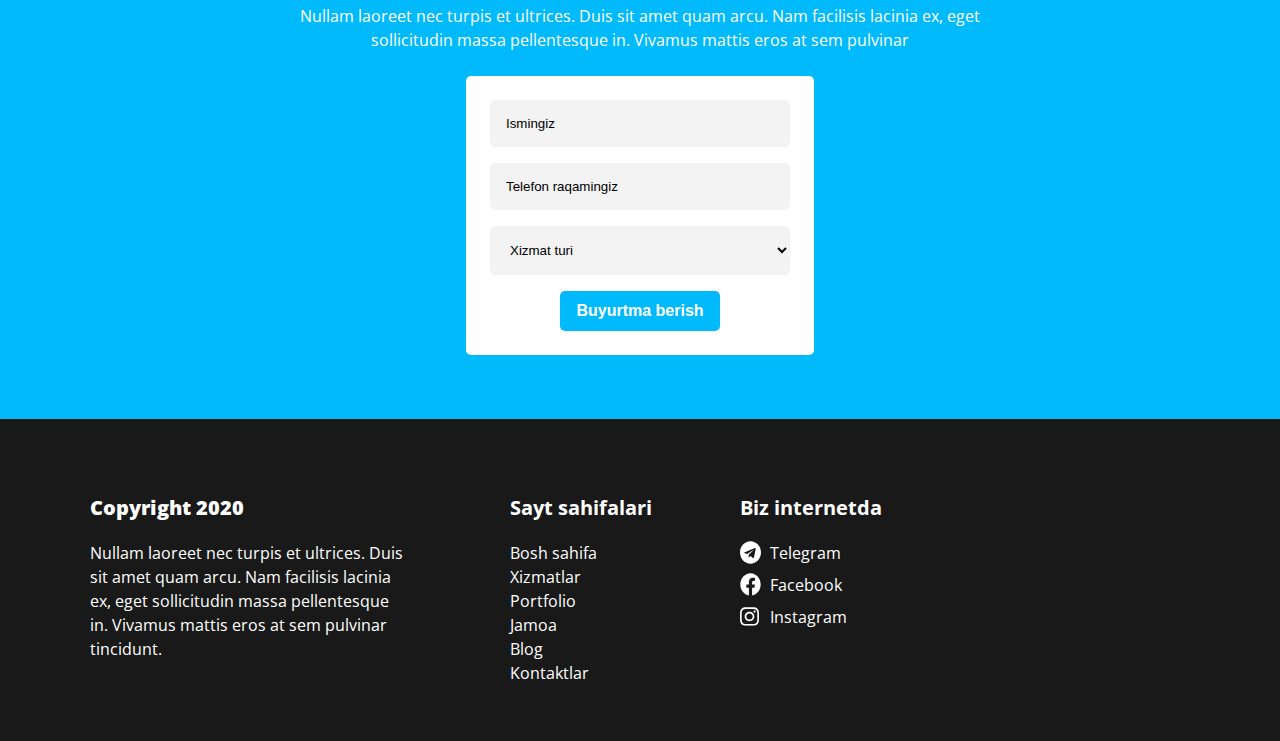
==== commit 0f555918: "header bugs fixed" ====
--- a/index.html
+++ b/index.html
@@ -1,6 +1,5 @@
 <!DOCTYPE html>
 <html lang="uz">
-
 <head>
   <meta charset="UTF-8">
   <meta http-equiv="X-UA-Compatible" content="IE=edge">
@@ -10,6 +9,7 @@
   <link href="https://fonts.googleapis.com/css2?family=Open+Sans:wght@400;700&display=swap" rel="stylesheet">
   <link rel="stylesheet" href="css/normalize.min.css">
   <link rel="stylesheet" href="css/styles.css">
+  <!-- <link rel="stylesheet" href="css/styles.min.css"> -->
 </head>
 
 <body>
@@ -80,7 +80,7 @@
           <h1 class="hero-heading">Biznesingizni keyingi bosqichga olib chiqing</h1>
           <p class="hero-info">Nullam laoreet nec turpis et ultrices. Duis sit amet quam arcu. Nam facilisis lacinia ex,
             eget sollicitudin massa pellentesque in. Vivamus mattis eros at sem pulvinar</p>
-          <a class="hero-link primary-link" href="#services-section">Xizmatlar bilan tanishish</a>
+          <a class="hero-link main-link" href="#services-section">Xizmatlar bilan tanishish</a>
         </div>
         <div class="hero-video">
           <iframe class="hero-video-iframe" src="https://www.youtube.com/embed/6_pru8U2RmM" title="YouTube video player"
@@ -143,7 +143,7 @@
           </li>
         </ul>
         <div class="services-link">
-          <a class="services-order-link primary-link" href="#section-order">Buyurtma berish</a>
+          <a class="services-order-link main-link " href="#section-order">Buyurtma berish</a>
           <a class="go-to-services-link" href="services.html">Xizmatlar sahifasiga o’tish</a>
         </div>
       </section>
@@ -151,7 +151,7 @@
       <section class="advantages">
         <div class="advantages-desc">
           <h2 class="advantages-heading section-heading">Biz qanday ishlaymiz?</h2>
-          <p class="advantages-info asection-info">Nullam laoreet nec turpis et ultrices. Duis sit amet quam arcu. Nam
+          <p class="advantages-info section-info">Nullam laoreet nec turpis et ultrices. Duis sit amet quam arcu. Nam
             facilisis lacinia ex, eget sollicitudin massa pellentesque in. Vivamus mattis eros at sem pulvinar</p>
         </div>
 
@@ -173,7 +173,7 @@
                 facilisis</p>
             </div>
           </li>
-
+          <!-- GENERAL ITEM -->
           <li class="advantages-item deadline-item advantages-general-item">
             <div class="advantages-item-desc">
               <h3 class="advantages-item-heading sub-heading">Loyiha uchun vaqt belgilaymiz</h3>
@@ -181,30 +181,28 @@
                 facilisis</p>
             </div>
           </li>
-
+          <!-- SOLUTIONS OFFERING -->
           <li class="advantages-item good-quality-item advantages-general-item">
             <div class="advantages-item-desc">
-              <h3 class="advantages-item-heading sub-heading">Bir necha yechimlarni taklif qilamiz</h3>
-              <p class="advantages-item-info">Nullam laoreet nec turpis et ultrices. Duis sit amet quam arcu. Nam
-                facilisis</p>
-            </div>
-          </li>
-
+              <h3 class="advantages-item-heading sub-heading">A’lo sifat bilan bajarib topshiramiz</h3>
+              <p class="advantages-item-info">Nullam laoreet nec turpis et ultrices. Duis sit amet quam arcu. Nam
+                facilisis</p>
+            </div>
+          </li>
+          <!-- SUPPORT -->
           <li class="advantages-item support-item advantages-general-item">
             <div class="advantages-item-desc">
-              <h3 class="advantages-item-heading sub-heading">Bir necha yechimlarni taklif qilamiz</h3>
-              <p class="advantages-item-info">Nullam laoreet nec turpis et ultrices. Duis sit amet quam arcu. Nam
-                facilisis</p>
-            </div>
-          </li>
-
+              <h3 class="advantages-item-heading sub-heading">Qo’llab-quvvatlab boramiz</h3>
+              <p class="advantages-item-info">Nullam laoreet nec turpis et ultrices. Duis sit amet quam arcu. Nam
+                facilisis</p>
+            </div>
+          </li>
         </ol>
-
+        <!-- SECTION LINK -->
         <div class="advantages-link">
-          <a class="order-now-link primary-link" href="#section-order">Buyurtma berish</a>
+          <a class="order-now-link main-link" href="#section-order">Buyurtma berish</a>
         </div>
       </section>
-
     </div>
     <!-- fotm -->
     <section id="section-order" class="section-form">
@@ -223,7 +221,7 @@
             </div>
             <div class="input-group">
               <label class="input-label visually-hidden">Telefon raqamingiz</label>
-              <input class="input-field" type="tel" name="Lastname" placeholder="Telefon raqamingiz" required>
+              <input class="input-field" type="tel" name="phone" placeholder="Telefon raqamingiz" required>
             </div>
             <div class="input-group">
               <select class="input-select" name="service-type" id="conutry" required>
@@ -233,7 +231,7 @@
               </select>
             </div>
             <div class="submit-box">
-              <button class="form-submit-button" type="submit">Buyurtma berish</button>
+              <button class="form-submit-button main-link" type="submit">Buyurtma berish</button>
             </div>
           </form>
         </div>
@@ -293,9 +291,7 @@
           </li>
         </ul>
       </div>
-
     </div>
   </footer>
 </body>
-
 </html>
--- a/css/styles.css
+++ b/css/styles.css
@@ -122,6 +122,27 @@
 
 }
 
+.main-link{
+  padding: 8px 16px;
+  background-color: #00BAFC;
+  font-weight: bold;
+  font-size: 16px;
+  line-height: 24px;
+  text-decoration: none;
+  color: #fff;
+  border-radius: var(--main-border-radius);
+  transition: background-color 0.3s ease;
+
+}
+
+.main-link:hover{
+  background-color: rgba(0, 186, 252, 0.8);
+}
+
+.main-link:active{
+  background: rgba(0, 186, 252, 0.6);
+}
+
 /* SITE-HEADER */
 .site-header {
   position: fixed;
@@ -194,6 +215,7 @@
 }
 
 .sitenav-link-tel{
+  margin-left: 1px;
   display: inline-block;
   padding:8px 16px;
   font-size: 16px;
@@ -203,14 +225,17 @@
 /* DROPDOWN */
 
 .sitenav-dropdown-list {
+  margin: 0;
+  padding: 0;
+  padding-top:8px ;
+  padding-bottom: 8px;
   position: absolute;
   left: -15%;
   top: 100%;
-  margin: 0;
-  padding: 0;
   display: none;
   list-style: none;
   overflow: hidden;
+  background-color: #fff;
   border-radius: var(--main-border-radius);
   box-shadow: 0px 4px 24px rgba(0, 0, 0, 0.1);
 }
@@ -630,18 +655,21 @@
 
 .form-submit-button{
   padding: 8px 16px;
-  background-color: var(--primary-color);
   border: none;
-  color: white;
-  border-radius: var(--main-border-radius);
-}
+  color: #fff;
+  transition: background-color 0.3s ease,color 0.3s ease;
+}
+
+.form-submit-button:hover {
+  cursor: pointer;
+}
+
+
 
 .submit-box{
   display: flex;
   justify-content: center;
 }
-
-
 
 /* SITE-FOOTER */
 .site-footer{
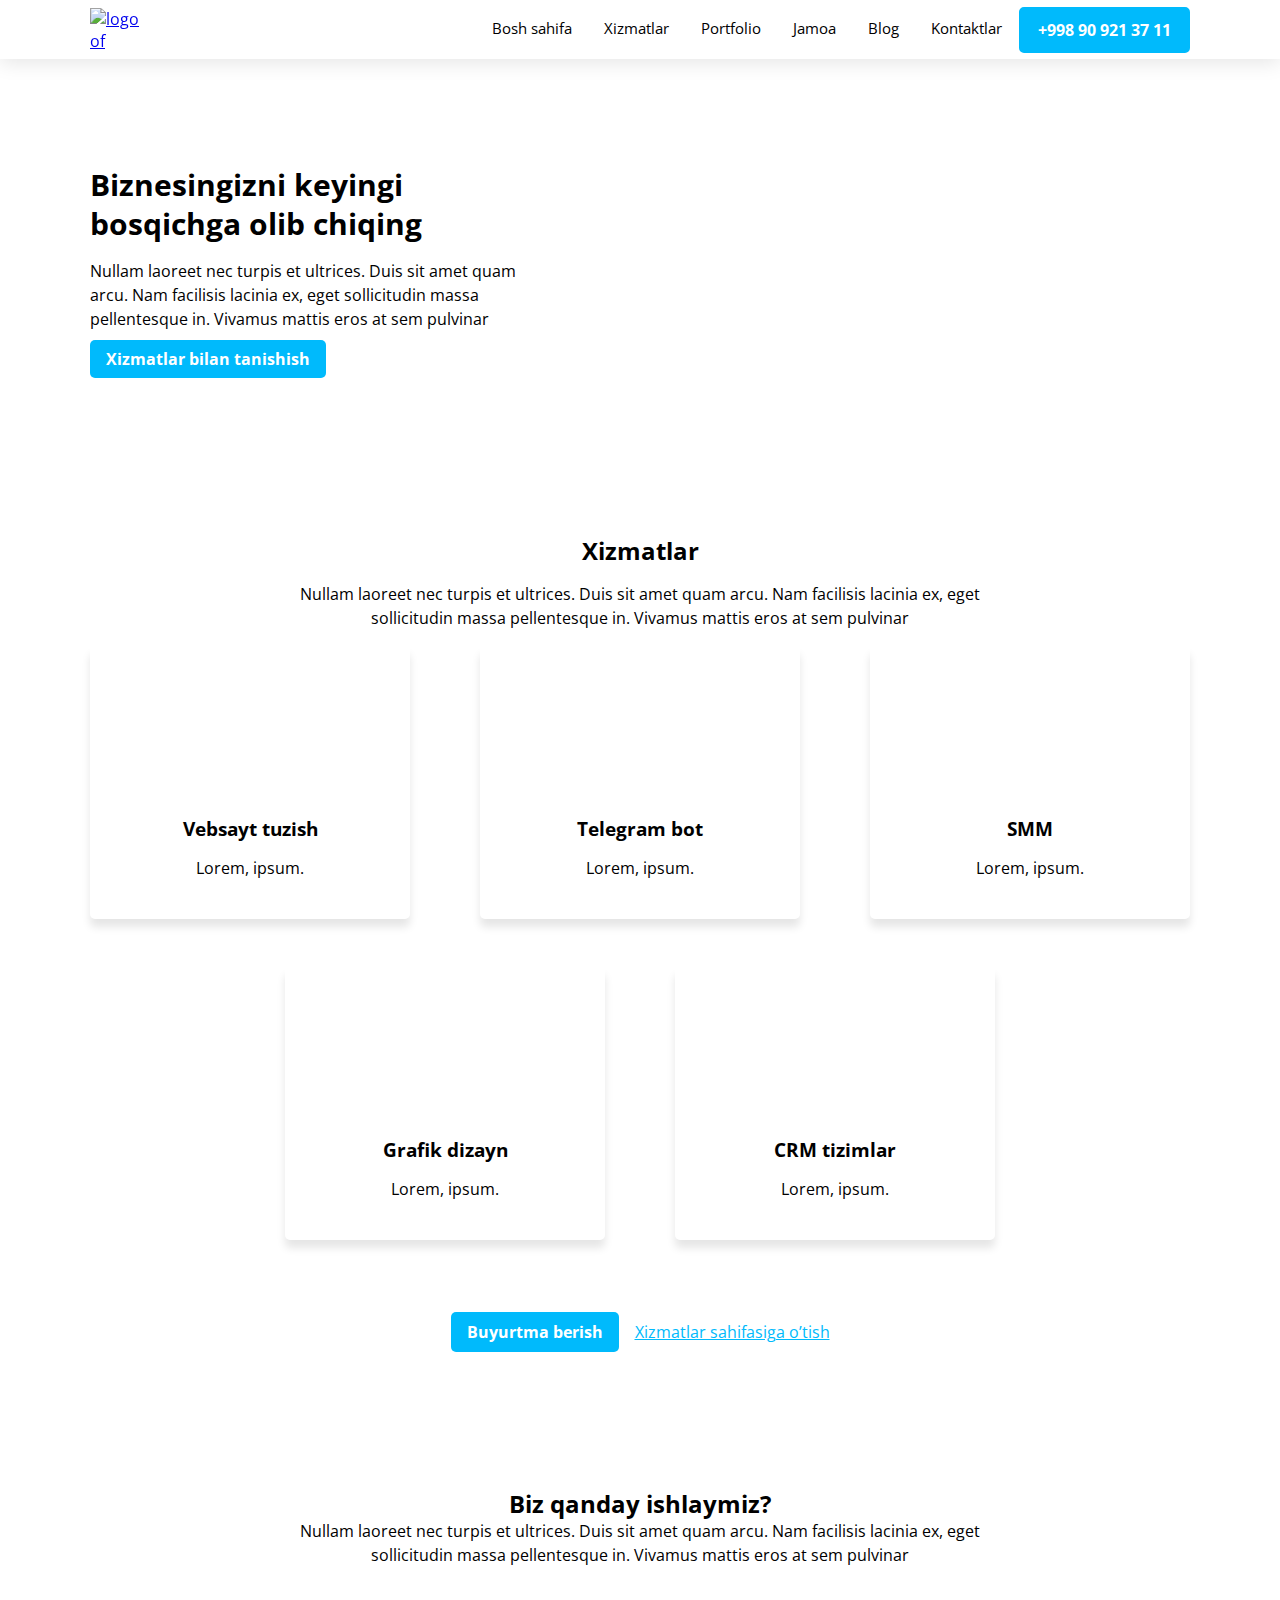
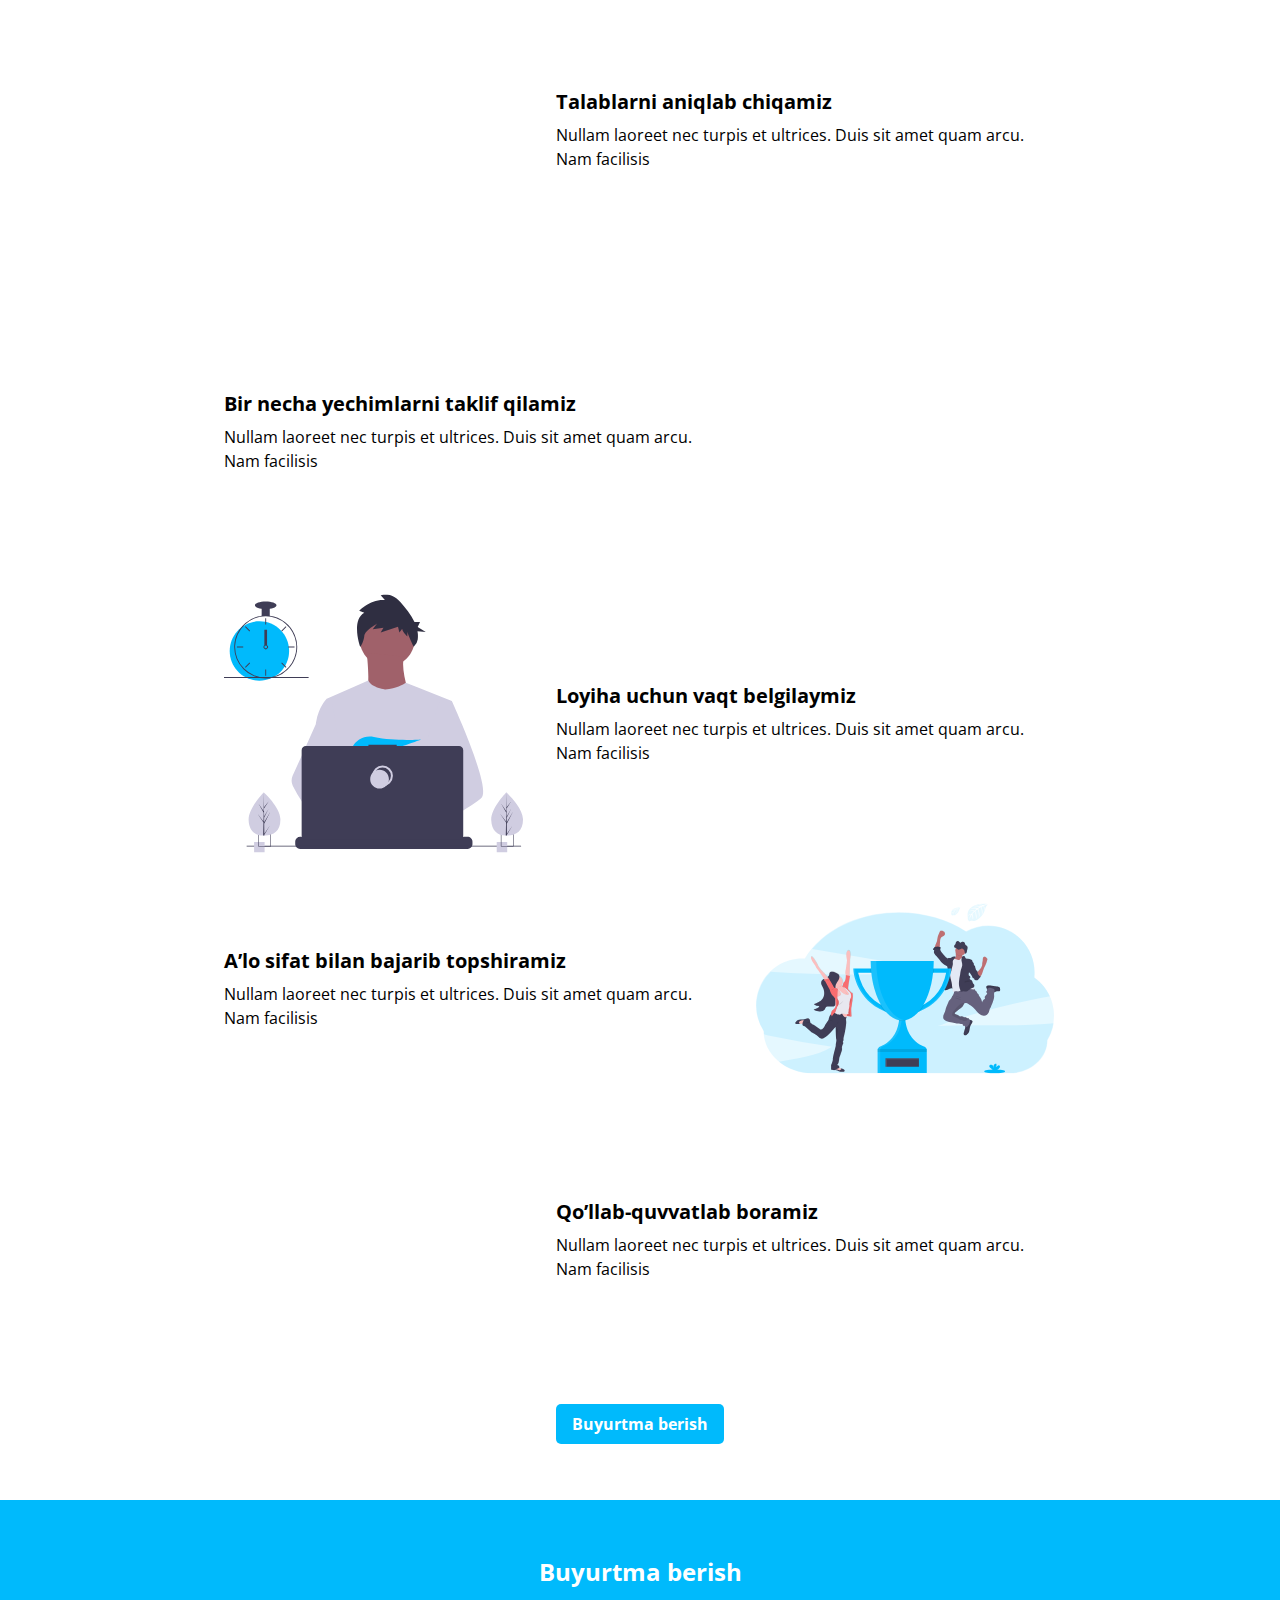
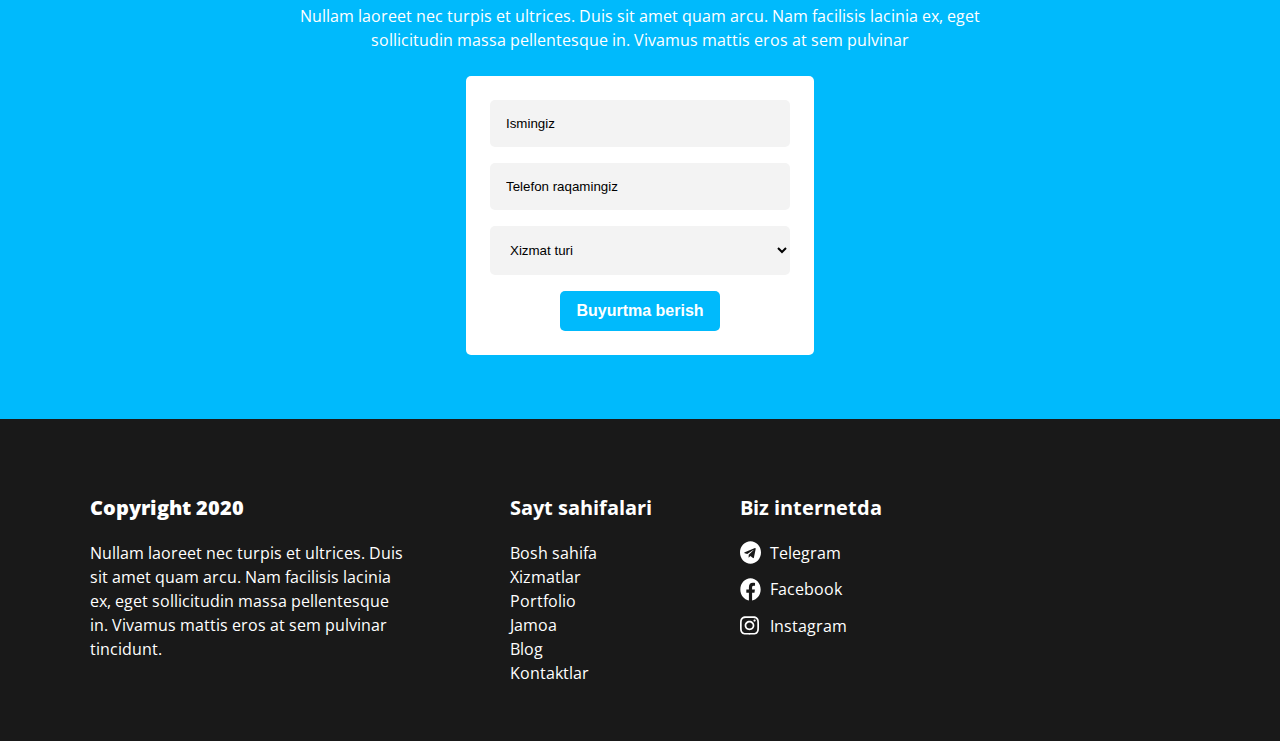
==== commit bdb9980a: "services page is done" ====
--- a/index.html
+++ b/index.html
@@ -80,7 +80,7 @@
           <h1 class="hero-heading">Biznesingizni keyingi bosqichga olib chiqing</h1>
           <p class="hero-info">Nullam laoreet nec turpis et ultrices. Duis sit amet quam arcu. Nam facilisis lacinia ex,
             eget sollicitudin massa pellentesque in. Vivamus mattis eros at sem pulvinar</p>
-          <a class="hero-link main-link" href="#services-section">Xizmatlar bilan tanishish</a>
+          <a class="hero-link main-link" href="#index-services-section">Xizmatlar bilan tanishish</a>
         </div>
         <div class="hero-video">
           <iframe class="hero-video-iframe" src="https://www.youtube.com/embed/6_pru8U2RmM" title="YouTube video player"
@@ -88,63 +88,63 @@
             allowfullscreen></iframe>
         </div>
       </section>
-      <!-- SERVICES -->
-      <section class="services" id="services-section">
-        <div class="services-desc">
-          <h2 class="services-heading section-heading">Xizmatlar</h2>
-          <p class="services-info section-info">Nullam laoreet nec turpis et ultrices. Duis sit amet quam arcu. Nam
+      <!-- index-SERVICES -->
+      <section class="index-services" id="index-services-section">
+        <div class="index-services-desc">
+          <h2 class="index-services-heading section-heading">Xizmatlar</h2>
+          <p class="index-services-info section-info">Nullam laoreet nec turpis et ultrices. Duis sit amet quam arcu. Nam
             facilisis lacinia ex, eget sollicitudin massa pellentesque in. Vivamus mattis eros at sem pulvinar</p>
         </div>
         <!-- website -->
-        <ul class="services-list">
-          <li class="services-item ">
-            <a class="services-link" href="website.html">
-              <div class="services-item-desc website-item">
-                <h3 class="services-item-heading">Vebsayt tuzish</h3>
-                <p class="services-item-info">Lorem, ipsum.</p>
+        <ul class="index-services-list">
+          <li class="index-services-item ">
+            <a class="index-services-link" href="website.html">
+              <div class="index-services-item-desc website-item">
+                <h3 class="index-services-item-heading">Vebsayt tuzish</h3>
+                <p class="index-services-item-info">Lorem, ipsum.</p>
               </div>
             </a>
           </li>
           <!-- telegram bot -->
-          <li class="services-item ">
-            <a class="services-link" href="telegram-bot.html">
-              <div class="services-item-desc telegram-bot-item">
-                <h3 class="services-item-heading">Telegram bot</h3>
-                <p class="services-item-info">Lorem, ipsum.</p>
+          <li class="index-services-item ">
+            <a class="index-services-link" href="telegram-bot.html">
+              <div class="index-services-item-desc telegram-bot-item">
+                <h3 class="index-services-item-heading">Telegram bot</h3>
+                <p class="index-services-item-info">Lorem, ipsum.</p>
               </div>
             </a>
           </li>
           <!-- smm -->
-          <li class="services-item ">
-            <a class="services-link" href="smm.html">
-              <div class="services-item-desc smm-item">
-                <h3 class="services-item-heading">SMM</h3>
-                <p class="services-item-info">Lorem, ipsum.</p>
+          <li class="index-services-item ">
+            <a class="index-services-link" href="smm.html">
+              <div class="index-services-item-desc smm-item">
+                <h3 class="index-services-item-heading">SMM</h3>
+                <p class="index-services-item-info">Lorem, ipsum.</p>
               </div>
             </a>
           </li>
           <!-- DESIGN -->
-          <li class="services-item ">
-            <a class="services-link" href="graphic-design.html">
-              <div class="services-item-desc design-item">
-                <h3 class="services-item-heading">Grafik dizayn</h3>
-                <p class="services-item-info">Lorem, ipsum.</p>
+          <li class="index-services-item ">
+            <a class="index-services-link" href="graphic-design.html">
+              <div class="index-services-item-desc design-item">
+                <h3 class="index-services-item-heading">Grafik dizayn</h3>
+                <p class="index-services-item-info">Lorem, ipsum.</p>
               </div>
             </a>
           </li>
           <!-- CRM -->
-          <li class="services-item">
-            <a class="services-link" href="crm-system.html">
-              <div class="services-item-desc crm-item">
-                <h3 class="services-item-heading">CRM tizimlar</h3>
-                <p class="services-item-info">Lorem, ipsum.</p>
-              </div>
-            </a>
-          </li>
-        </ul>
-        <div class="services-link">
-          <a class="services-order-link main-link " href="#section-order">Buyurtma berish</a>
-          <a class="go-to-services-link" href="services.html">Xizmatlar sahifasiga o’tish</a>
+          <li class="index-services-item">
+            <a class="index-services-link" href="crm-system.html">
+              <div class="index-services-item-desc crm-item">
+                <h3 class="index-services-item-heading">CRM tizimlar</h3>
+                <p class="index-services-item-info">Lorem, ipsum.</p>
+              </div>
+            </a>
+          </li>
+        </ul>
+        <div class="index-services-link">
+          <a class="index-services-order-link main-link " href="#section-order">Buyurtma berish</a>
+          <a class="go-to-index-services-link" href="index-services.html">Xizmatlar sahifasiga o’tish</a>
         </div>
       </section>
       <!-- HOW WE WORK -->
@@ -204,7 +204,7 @@
         </div>
       </section>
     </div>
-    <!-- fotm -->
+    <!-- form -->
     <section id="section-order" class="section-form">
       <div class="container">
         <div class="form-desc">
@@ -257,7 +257,7 @@
             <a class="footer-link-link footer-general-link" href="index.html">Bosh sahifa</a>
           </li>
           <li class="footer-link-item">
-            <a class="footer-link-link footer-general-link" href="services.html">Xizmatlar</a>
+            <a class="footer-link-link footer-general-link" href="index-services.html">Xizmatlar</a>
           </li>
           <li class="footer-link-item">
             <a class="footer-link-link footer-general-link" href="portfolio.html">Portfolio</a>
--- a/css/styles.css
+++ b/css/styles.css
@@ -1,12 +1,12 @@
 :root {
-  --main-font:"Open Sans", "Arial",sans-serif;
+  --main-font: "Open Sans", "Arial", sans-serif;
   --main-text-color: #000;
-  --primary-color:#00BAFC;
+  --primary-color: #00BAFC;
   --main-border-radius: 5px;
   --main-box-shadow: 0px 8px 8px rgba(0, 0, 0, 0.1);
-  --outline-box-shadow: 0px 8px 8px rgba(0, 186, 252,0.3);
-  --primary-active-color : rgba(0, 186, 252,0.6);
-  --main-bg-color:#fff;
+  --outline-box-shadow: 0px 8px 8px rgba(0, 186, 252, 0.3);
+  --primary-active-color: rgba(0, 186, 252, 0.6);
+  --main-bg-color: #fff;
 
 }
 
@@ -53,6 +53,7 @@
   height: 100%;
   margin: 0;
   padding: 0;
+  margin-top: 56px;
   display: flex;
   flex-direction: column;
   font-size: 16px;
@@ -76,7 +77,7 @@
   background-color: var(--primary-color);
   color: #fff;
   transition: background-color 0.3s ease, color 0.3s ease,
-  color 0.3s ease;
+    color 0.3s ease;
 
 }
 
@@ -88,7 +89,7 @@
 .primary-link:active {
 
   background-color: var(--primary-active-color);
-  border-color:transparent;
+  border-color: transparent;
   color: #fff;
 
 }
@@ -122,7 +123,7 @@
 
 }
 
-.main-link{
+.main-link {
   padding: 8px 16px;
   background-color: #00BAFC;
   font-weight: bold;
@@ -135,17 +136,18 @@
 
 }
 
-.main-link:hover{
+.main-link:hover {
   background-color: rgba(0, 186, 252, 0.8);
 }
 
-.main-link:active{
+.main-link:active {
   background: rgba(0, 186, 252, 0.6);
 }
 
 /* SITE-HEADER */
 .site-header {
   position: fixed;
+  top: 0;
   width: 100%;
   background-color: #fff;
   box-shadow: 0px 4px 20px rgba(0, 0, 0, 0.1);
@@ -164,11 +166,11 @@
 
 }
 
-.logo:hover{
+.logo:hover {
   opacity: 0.8;
 }
 
-.logo:active{
+.logo:active {
   opacity: 0.6;
 }
 
@@ -202,22 +204,24 @@
   line-height: 24px;
   color: var(--main-text-color);
   text-decoration: none;
-  border-bottom:3px solid transparent;
+  border-bottom: 3px solid transparent;
   transition: border 0.3s ease, background-color 0.3s ease;
 }
-.sitenav-link:hover{
+
+.sitenav-link:hover {
   border-color: #191919;
 }
-.sitenav-link:active{
+
+.sitenav-link:active {
   background-color: rgba(25, 25, 25, 0.7);
   border-color: transparent;
   color: #fff;
 }
 
-.sitenav-link-tel{
+.sitenav-link-tel {
   margin-left: 1px;
   display: inline-block;
-  padding:8px 16px;
+  padding: 8px 16px;
   font-size: 16px;
   font-weight: 700;
 }
@@ -227,7 +231,7 @@
 .sitenav-dropdown-list {
   margin: 0;
   padding: 0;
-  padding-top:8px ;
+  padding-top: 8px;
   padding-bottom: 8px;
   position: absolute;
   left: -15%;
@@ -247,7 +251,7 @@
   margin: 0;
   text-decoration: none;
   padding: 0;
-  padding: 8px 16px ;
+  padding: 8px 16px;
   font-size: 16px;
   line-height: 24px;
   white-space: nowrap;
@@ -261,12 +265,12 @@
   background-color: #fff;
 }
 
-.sitenav-item:hover .sitenav-dropdown-link:hover{
+.sitenav-item:hover .sitenav-dropdown-link:hover {
   background-color: var(--primary-color);
   color: #fff;
 }
 
-.sitenav-dropdown-link:active{
+.sitenav-dropdown-link:active {
   opacity: 0.6;
 }
 
@@ -275,7 +279,7 @@
 .site-content {
   flex-grow: 1;
   background-color: var(--main-bg-color);
-  margin-top: 56px;
+  /* margin-top: 56px; */
 
 }
 
@@ -315,21 +319,21 @@
   width: 458px;
 }
 
-.hero-video-iframe{
-  border:none;
+.hero-video-iframe {
+  border: none;
   width: 458px;
   height: 258px;
   border-radius: var(--main-border-radius);
 }
 
-/* SERVICES  */
-
-.services {
+/* index-SERVICES  */
+
+.index-services {
   padding-top: 56px;
   padding-bottom: 56px;
 }
 
-.services-desc {
+.index-services-desc {
   width: 720px;
   margin-left: auto;
   margin-right: auto;
@@ -337,7 +341,7 @@
   text-align: center;
 }
 
-.services-list{
+.index-services-list {
   margin: 0;
   padding: 0;
   display: flex;
@@ -347,7 +351,7 @@
 
 }
 
-.services-item {
+.index-services-item {
   width: 320px;
   margin-left: 70px;
   margin-bottom: 48px;
@@ -361,15 +365,15 @@
 
 }
 
-.services-item:hover{
+.index-services-item:hover {
   box-shadow: 0px 12px 21px rgba(0, 0, 0, 0.1);
 }
 
-.services-item:active{
+.index-services-item:active {
   box-shadow: 0px 4px 4px rgba(0, 0, 0, 0.2);
 }
 
-.services-item-desc::before {
+.index-services-item-desc::before {
   content: '';
   display: block;
   justify-content: center;
@@ -382,7 +386,8 @@
 
 
 }
-.services-item-desc{
+
+.index-services-item-desc {
   display: block;
   justify-content: center;
   align-items: center;
@@ -390,36 +395,35 @@
 
 }
 
-.services-item-desc::before{
-
-}
-
-.website-item::before{
+.index-services-item-desc::before {}
+
+.website-item::before {
   background-image: url("../img/website-illustration.svg");
 }
 
-.telegram-bot-item{
+.telegram-bot-item {
   background-image: url("../img/bot-illustration.svg");
   background-repeat: no-repeat;
 }
 
-.smm-item{
+.smm-item {
   background-image: url("../img/smm-illustration.svg");
   background-repeat: no-repeat;
 }
 
-.design-item{
+.design-item {
   background-image: url("../img/design-illustration.svg");
   background-repeat: no-repeat;
 
 }
-.crm-item{
+
+.crm-item {
   background-image: url("../img/crm-illustration.svg");
   width: 170px;
   background-repeat: no-repeat;
 }
 
-.services-link {
+.index-services-link {
   display: block;
   display: flex;
   padding: 24px 58px;
@@ -429,12 +433,12 @@
   text-decoration: none;
 }
 
-.services-item-heading {
-  margin: 0;
-  padding: 0;
-}
-
-.services-item-info {
+.index-services-item-heading {
+  margin: 0;
+  padding: 0;
+}
+
+.index-services-item-info {
   text-align: center;
   display: flex;
   flex-direction: column;
@@ -442,7 +446,7 @@
   justify-content: center;
 }
 
-.go-to-services-link{
+.go-to-index-services-link {
   color: var(--primary-color);
   margin-left: 16px;
   text-decoration: underline;
@@ -450,21 +454,22 @@
 
 /* ADVANTAGES */
 .advantages {
-  padding-top: 56px ;
+  padding-top: 56px;
   padding-bottom: 56px;
 }
 
 .advantages-desc {
   width: 720px;
   margin-left: auto;
-  margin-right: auto ;
+  margin-right: auto;
   text-align: center;
 }
 
 .advantages-heading {
   margin: 0;
 }
-.advantages-info{
+
+.advantages-info {
   margin-bottom: 24px;
 
 }
@@ -486,11 +491,11 @@
 
 }
 
-.advantages-item:last-child{
+.advantages-item:last-child {
   margin-bottom: 48px;
 }
 
-.advantages-item-desc{
+.advantages-item-desc {
   width: 500px;
 }
 
@@ -512,14 +517,14 @@
   line-height: 24px;
 }
 
-.advantages-general-item::before{
+.advantages-general-item::before {
   display: block;
   content: '';
   background-repeat: no-repeat;
   background-size: contain;
 }
 
-.advantages-item{
+.advantages-item {
   flex-grow: 1;
 }
 
@@ -529,7 +534,7 @@
 
 }
 
-.learn-demand-item::before{
+.learn-demand-item::before {
 
   background-image: url("../img/step-illlustration-man.svg");
   background-size: contain;
@@ -538,7 +543,7 @@
   margin-right: 32px;
 }
 
-.offer-solution-item::before{
+.offer-solution-item::before {
   background-image: url("../img/step-illlustration-woman.svg");
   height: 225px;
   width: 300px;
@@ -546,7 +551,7 @@
 }
 
 
-.deadline-item::before{
+.deadline-item::before {
   background-image: url("../img/step-illustration-boy.svg");
   background-size: contain;
   height: 259px;
@@ -554,14 +559,14 @@
   margin-right: 32px;
 }
 
-.good-quality-item::before{
+.good-quality-item::before {
   background-image: url("../img/step-illustration-best-quality.svg");
   height: 171px;
   width: 300px;
   margin-left: 32px;
 }
 
-.support-item::before{
+.support-item::before {
   display: block;
   content: '';
   background-repeat: no-repeat;
@@ -586,7 +591,7 @@
 
 /* form */
 
-.section-form{
+.section-form {
   padding-top: 56px;
   padding-bottom: 64px;
   background-color: var(--primary-color);
@@ -609,13 +614,13 @@
   color: white;
 }
 
-.form-box{
+.form-box {
   display: flex;
   justify-content: center;
 }
 
 
-.user-form{
+.user-form {
   width: 348px;
   padding: 24px;
   background-color: #fff;
@@ -639,7 +644,7 @@
 
 }
 
-::placeholder{
+::placeholder {
   color: var(--main-text-color);
 }
 
@@ -653,11 +658,11 @@
   width: 100%;
 }
 
-.form-submit-button{
+.form-submit-button {
   padding: 8px 16px;
   border: none;
   color: #fff;
-  transition: background-color 0.3s ease,color 0.3s ease;
+  transition: background-color 0.3s ease, color 0.3s ease;
 }
 
 .form-submit-button:hover {
@@ -666,22 +671,23 @@
 
 
 
-.submit-box{
+.submit-box {
   display: flex;
   justify-content: center;
 }
 
 /* SITE-FOOTER */
-.site-footer{
+.site-footer {
   padding-top: 56px;
   padding-bottom: 56px;
   background-color: #191919;
   color: white;
 }
 
-.footer-container{
-  display: flex;
-}
+.footer-container {
+  display: flex;
+}
+
 .footer-desc {
   width: 320px;
   margin-right: 100px;
@@ -720,7 +726,7 @@
   list-style: none;
 }
 
-.footer-general-link{
+.footer-general-link {
   margin-bottom: 8px;
   font-weight: normal;
   font-size: 16px;
@@ -743,7 +749,7 @@
 }
 
 /* social network */
-.social-network-heading{
+.social-network-heading {
   font-weight: bold;
   font-size: 20px;
   line-height: 130%;
@@ -755,16 +761,16 @@
   list-style: none;
 }
 
-.social-network-item{
+.social-network-item {
   margin-bottom: 8px;
 }
 
-.social-network-item:last-child{
+.social-network-item:last-child {
   margin-bottom: 0;
 }
 
 .social-network-link {
-  display: flex;
+  display: inline-flex;
   align-items: center;
   font-weight: normal;
   font-size: 16px;
@@ -772,12 +778,12 @@
 }
 
 
-.social-network-link::before{
+.social-network-link::before {
   display: block;
   content: '';
   background-repeat: no-repeat;
   background-size: contain;
-  margin-right: 8px  ;
+  margin-right: 8px;
   transition: opacity 0.3s ease;
 
 }
@@ -786,18 +792,163 @@
   opacity: 0.6;
 }
 
-.sn-facebook::before{
+.sn-facebook::before {
   background-image: url("../img/icon-facebook.svg");
   width: 22px;
   height: 23px;
 }
-.sn-telegram::before{
+
+.sn-telegram::before {
   background-image: url("../img/icon-telegram.svg");
   height: 23px;
   width: 22px;
 }
-.sn-instagram::before{
+
+.sn-instagram::before {
   background-image: url("../img/icon-instagram.svg");
   width: 22px;
   height: 21px;
 }
+
+
+/* SERVICES PAGE */
+
+.services-page-section {
+  padding-top: 72px;
+  padding-bottom: 72px;
+  background-color: #fff;
+}
+
+.services-page-desc {
+  color: var(--main-text-color);
+  width: 800px;
+  margin-left: auto;
+  margin-right: auto;
+  text-align: center;
+}
+
+
+/* SERVICES TYPE */
+
+
+.services-types {
+  padding-top: 80px;
+  padding-bottom: 80px;
+  background-color: #f4f4f4;
+}
+
+
+/* SERVICES  ITEM */
+.services-list {
+  width: 804px;
+  margin: 0;
+  padding: 0;
+  margin-left: auto;
+  margin-right: auto;
+  list-style: none;
+}
+
+.services-item {
+  padding: 32px;
+  margin-bottom: 64px;
+  display: flex;
+  background-color: #fff;
+  border-radius: var(--main-border-radius);
+  box-shadow: 0px 10px 16px rgba(0, 0, 0, 0.12);
+}
+
+.services-item:last-child {
+  margin-bottom: 0px;
+}
+
+.services-item-desc {
+  margin-left: 40px;
+  width: 500px;
+
+}
+
+.services-item::before {
+  content: '';
+  width: 200px;
+  height: 128px;
+  display: block;
+  background-repeat: no-repeat;
+  background-image: url("../img/website-illustration.svg");
+}
+
+.services-item-heading {
+  margin-top: 0;
+  margin-bottom: 16px;
+
+}
+
+.services-item-info {
+  margin-bottom: 16px;
+  font-weight: normal;
+  font-size: 16px;
+  line-height: 24px;
+  color: var(--main-text-color);
+
+}
+
+.services-item-list {
+  margin: 0;
+  padding: 0;
+  list-style: none;
+}
+
+.services-item-feature {
+  display: flex;
+  align-items: center;
+  margin-bottom: 8px;
+  font-size: 16px;
+  line-height: 24px;
+
+}
+
+.services-item-feature::before {
+  content: '';
+  display: block;
+  margin-right: 8px;
+  border-radius: 50%;
+  width: 12px;
+  height: 12px;
+  background-color: var(--primary-color);
+}
+
+.services-item-feature:last-child {
+  margin-bottom: 0;
+}
+
+.services-link-box {
+  margin-top: 16px;
+}
+
+.services-order-link {
+  display: inline-block;
+  padding: 8px 16px;
+  color: #fff;
+  text-decoration: none;
+  background: #00BAFC;
+  border-radius: 5px;
+  transition: background-color 0.3s ease;
+
+}
+
+.services-order-link:hover {
+  background: rgba(0, 186, 252, 0.8);
+}
+
+.services-order-link:active {
+  background: rgba(0, 186, 252, 0.6);
+}
+
+.services-link {
+  text-decoration: none;
+}
+
+.services-goto-page-link {
+  color: var(--primary-color);
+  margin-left: 16px;
+  text-decoration-line: underline;
+}
